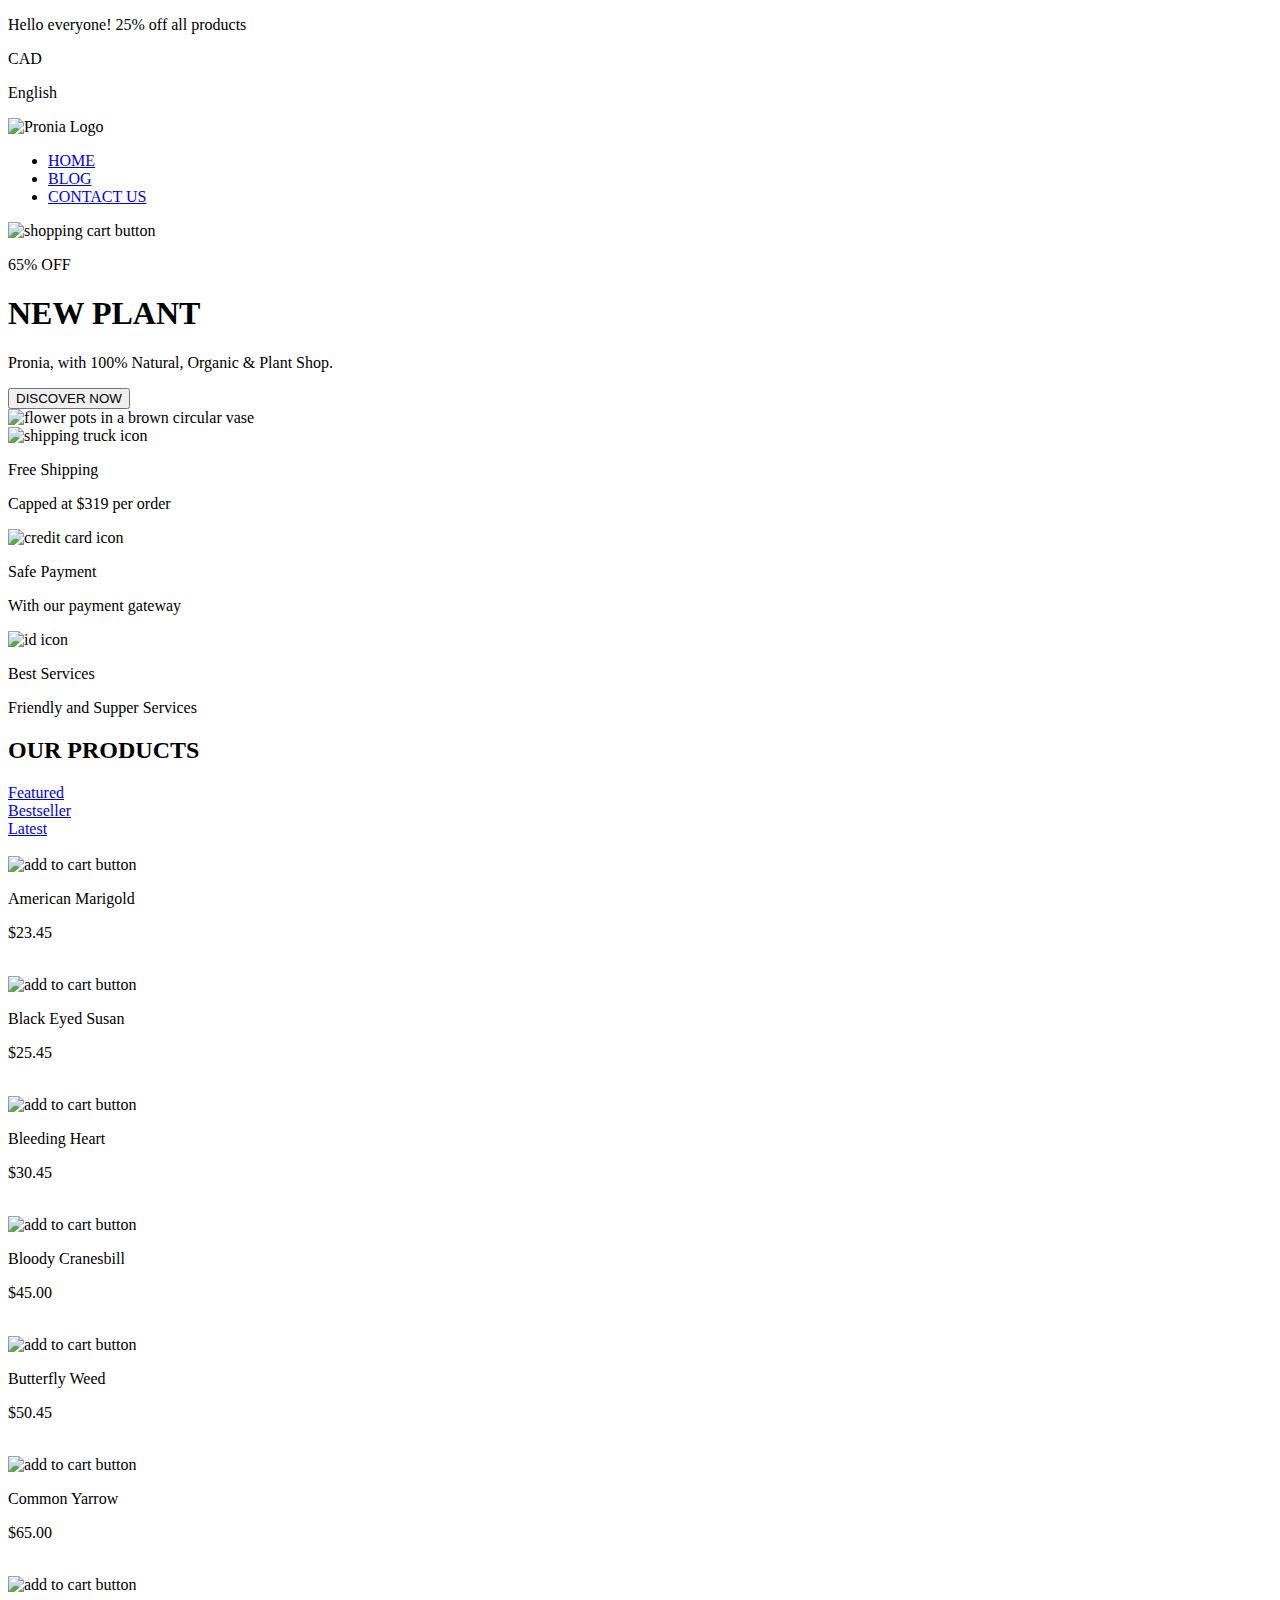
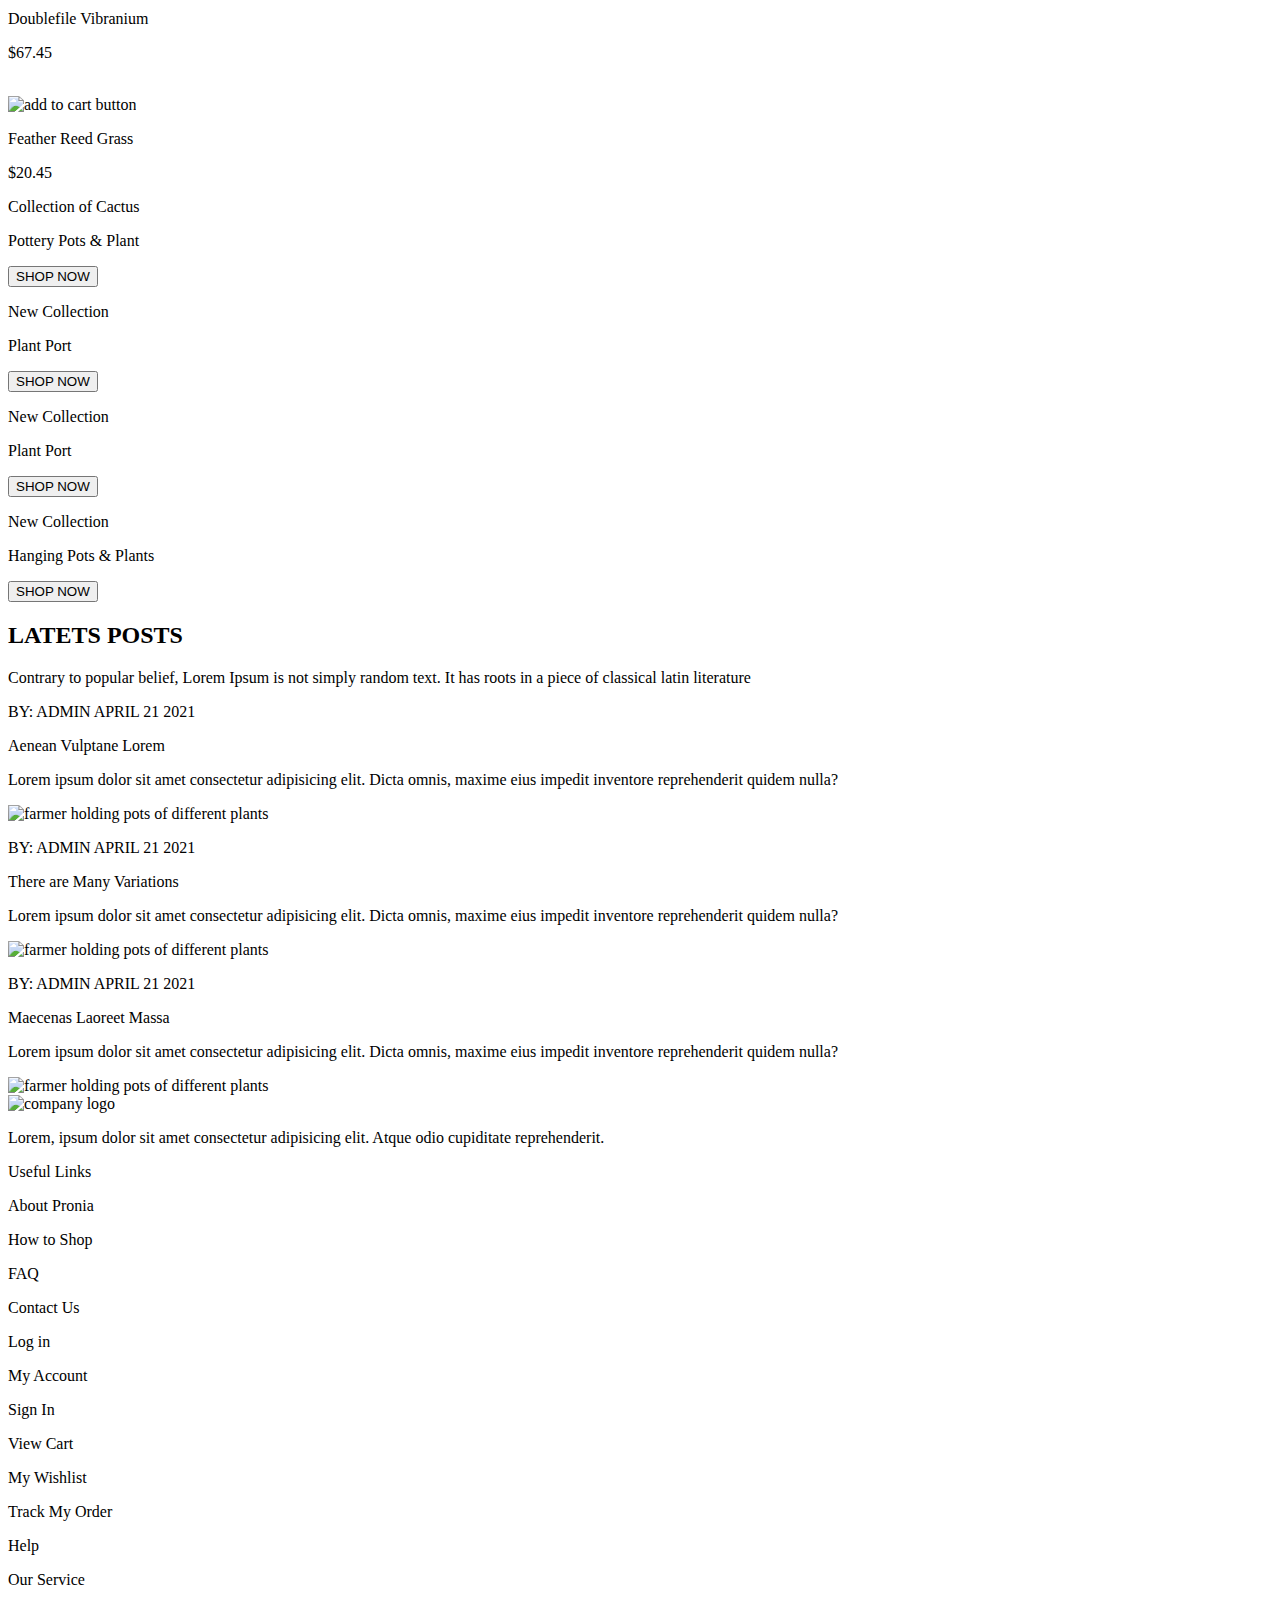
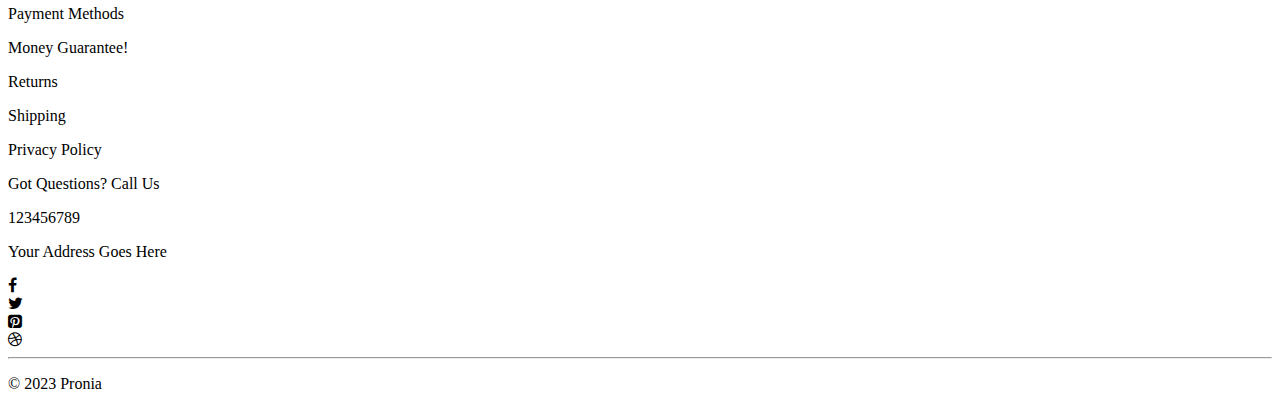
==== index.html @ f8863a9d "first MVP adding inventory to database complete" ====
<!DOCTYPE html>
<html lang="en">
  <head>
    <meta charset="UTF-8" />
    <meta http-equiv="X-UA-Compatible" content="IE=edge" />
    <meta name="viewport" content="width=device-width, initial-scale=1.0" />
    <title>Pronia HomePage</title>
    <link rel="stylesheet" href="styles/style.css" />
    <link rel="preconnect" href="https://fonts.googleapis.com" />
    <link rel="preconnect" href="https://fonts.gstatic.com" crossorigin />
    <link
      href="https://fonts.googleapis.com/css2?family=Rubik:wght@300;400&display=swap"
      rel="stylesheet"
    />
    <link
      rel="stylesheet"
      href="https://cdnjs.cloudflare.com/ajax/libs/font-awesome/4.7.0/css/font-awesome.min.css"
    />
    <link
      rel="stylesheet"
      href="path/to/font-awesome/css/font-awesome.min.css"
    />
  </head>
  <body>
    <header>
      <div class="top-bar">
        <div class="wrapper">
          <p>Hello everyone! 25% off all products</p>
          <div>
            <p>CAD</p>
            <p>English</p>
          </div>
        </div>
      </div>
      <div class="navigation">
        <div class="wrapper">
          <div class="navigation-bar">
            <img
              class="pronia-logo"
              src="./pronia-project/assets/logo.png"
              alt="Pronia Logo"
            />
            <nav>
              <ul>
                <li><a href="./index.html">HOME</a></li>
                <li><a href="#">BLOG</a></li>
                <li><a href="./contact.html">CONTACT US</a></li>
              </ul>
            </nav>
            <img
              class="cart-icon"
              src="pronia-project/assets/icons/shopping-bag.svg"
              alt="shopping cart button"
            />
          </div>
        </div>
      </div>
      <div class="banner">
        <div class="wrapper">
          <div class="text-container">
            <p class="subheading-banner">65% OFF</p>
            <h1>NEW PLANT</h1>
            <p>Pronia, with 100% Natural, Organic & Plant Shop.</p>
            <button>DISCOVER NOW</button>
          </div>
          <div class="image-container">
            <img
              class="flower-pot"
              src="./pronia-project/assets/header.png"
              alt="flower pots in a brown circular vase"
            />
          </div>
        </div>
      </div>
    </header>
    <main>
      <div class="benefits">
        <div class="wrapper">
          <div class="benefit-container1">
            <div class="benefit-icon1">
              <img
                src="./pronia-project/assets/icons/car.png"
                alt="shipping truck icon"
              />
            </div>
            <div class="benefit-text1">
              <p class="text-heading">Free Shipping</p>
              <p>Capped at $319 per order</p>
            </div>
          </div>
          <div class="benefit-container2">
            <div class="benefit-icon2">
              <img
                src="./pronia-project/assets/icons/card.png"
                alt="credit card icon"
              />
            </div>
            <div class="benefit-text2">
              <p class="text-heading">Safe Payment</p>
              <p>With our payment gateway</p>
            </div>
          </div>
          <div class="benefit-container3">
            <div class="benefit-icon3">
              <img src="./pronia-project/assets/id.jpeg" alt="id icon" />
            </div>
            <div class="benefit-text3">
              <p class="text-heading">Best Services</p>
              <p>Friendly and Supper Services</p>
            </div>
          </div>
        </div>
      </div>
      <div class="Products">
        <div class="wrapper">
          <h2 class="lines">OUR PRODUCTS</h2>
          <div class="product-categories">
            <div class="featured"><a href="#">Featured</a></div>
            <div class="bestseller"><a href="#">Bestseller</a></div>
            <div class="latest"><a href="#">Latest</a></div>
          </div>
          <div class="product-items">
            <div class="card item1">
              <img src="pronia-project/assets/p2.jpeg" alt="" />
              <div class="add-to-cart-">
                <img
                  src="pronia-project/assets/icons8-shopping-cart-64.png"
                  alt="add to cart button"
                />
              </div>
              <p>American Marigold</p>
              <p class="container-text">$23.45</p>
            </div>
            <div class="card item2">
              <img src="pronia-project/assets/p1.jpeg" alt="" />
              <div class="add-to-cart-">
                <img
                  src="pronia-project/assets/icons8-shopping-cart-64.png"
                  alt="add to cart button"
                />
              </div>
              <p>Black Eyed Susan</p>
              <p class="container-text">$25.45</p>
            </div>
            <div class="card item3">
              <img src="pronia-project/assets/p3.jpeg" alt="" />
              <div class="add-to-cart-">
                <img
                  src="pronia-project/assets/icons8-shopping-cart-64.png"
                  alt="add to cart button"
                />
              </div>
              <p>Bleeding Heart</p>
              <p class="container-text">$30.45</p>
            </div>
            <div class="card item4">
              <img src="pronia-project/assets/p4.jpeg" alt="" />
              <div class="add-to-cart-">
                <img
                  src="pronia-project/assets/icons8-shopping-cart-64.png"
                  alt="add to cart button"
                />
              </div>
              <p>Bloody Cranesbill</p>
              <p class="container-text">$45.00</p>
            </div>
            <div class="card item5">
              <img src="pronia-project/assets/p5.jpeg" alt="" />
              <div class="add-to-cart-">
                <img
                  src="pronia-project/assets/icons8-shopping-cart-64.png"
                  alt="add to cart button"
                />
              </div>
              <p>Butterfly Weed</p>
              <p class="container-text">$50.45</p>
            </div>
            <div class="card item6">
              <img src="pronia-project/assets/p6.jpeg" alt="" />
              <div class="add-to-cart-">
                <img
                  src="pronia-project/assets/icons8-shopping-cart-64.png"
                  alt="add to cart button"
                />
              </div>
              <p>Common Yarrow</p>
              <p class="container-text">$65.00</p>
            </div>
            <div class="card item7">
              <img src="pronia-project/assets/p7.jpeg" alt="" />
              <div class="add-to-cart-">
                <img
                  src="pronia-project/assets/icons8-shopping-cart-64.png"
                  alt="add to cart button"
                />
              </div>
              <p>Doublefile Vibranium</p>
              <p class="container-text">$67.45</p>
            </div>
            <div class="card item8">
              <img src="pronia-project/assets/p8.jpeg" alt="" />
              <div class="add-to-cart-">
                <img
                  src="pronia-project/assets/icons8-shopping-cart-64.png"
                  alt="add to cart button"
                />
              </div>
              <p>Feather Reed Grass</p>
              <p class="container-text">$20.45</p>
            </div>
          </div>
        </div>
      </div>
      <div class="Collections">
        <div class="wrapper">
          <div class="pot-collections">
            <div class="pot-collection-1">
              <p class="subheading">Collection of Cactus</p>
              <p class="title">Pottery Pots & Plant</p>
              <button class="collection-buttons">SHOP NOW</button>
            </div>
            <div class="pot-collection-2">
              <p class="subheading">New Collection</p>
              <p class="title">Plant Port</p>
              <button class="collection-buttons">SHOP NOW</button>
            </div>
            <div class="pot-collection-3">
              <p class="subheading">New Collection</p>
              <p class="title">Plant Port</p>
              <button class="collection-buttons">SHOP NOW</button>
            </div>
            <div class="pot-collection-4">
              <p class="subheading">New Collection</p>
              <p class="title">Hanging Pots & Plants</p>
              <button class="collection-buttons">SHOP NOW</button>
            </div>
          </div>
        </div>
      </div>
      <div class="blog">
        <div class="wrapper">
          <h2 class="lines">LATETS POSTS</h2>
          <p>
            Contrary to popular belief, Lorem Ipsum is not simply random text.
            It has roots in a piece of classical latin literature
          </p>
          <div class="blog-container">
            <div class="blog-post-1">
              <p class="blog-title">BY: ADMIN APRIL 21 2021</p>
              <p class="blog-heading">Aenean Vulptane Lorem</p>
              <p>
                Lorem ipsum dolor sit amet consectetur adipisicing elit. Dicta
                omnis, maxime eius impedit inventore reprehenderit quidem nulla?
              </p>
              <img
                src="pronia-project/assets/blog3.jpeg"
                alt="farmer holding pots of different plants"
              />
            </div>
            <div class="blog-post-2">
              <p class="blog-title">BY: ADMIN APRIL 21 2021</p>
              <p class="blog-heading">There are Many Variations</p>
              <p>
                Lorem ipsum dolor sit amet consectetur adipisicing elit. Dicta
                omnis, maxime eius impedit inventore reprehenderit quidem nulla?
              </p>
              <img
                src="pronia-project/assets/blog1.jpeg"
                alt="farmer holding pots of different plants"
              />
            </div>
            <div class="blog-post-3">
              <p class="blog-title">BY: ADMIN APRIL 21 2021</p>
              <p class="blog-heading">Maecenas Laoreet Massa</p>
              <p>
                Lorem ipsum dolor sit amet consectetur adipisicing elit. Dicta
                omnis, maxime eius impedit inventore reprehenderit quidem nulla?
              </p>
              <img
                src="pronia-project/assets/blog2.jpeg"
                alt="farmer holding pots of different plants"
              />
            </div>
          </div>
        </div>
      </div>
      <footer>
        <div class="wrapper">
          <div class="footer-container">
            <div class="section-1">
              <img src="pronia-project/assets/logo.png" alt="company logo" />
              <p>
                Lorem, ipsum dolor sit amet consectetur adipisicing elit. Atque
                odio cupiditate reprehenderit.
              </p>
            </div>
            <div class="section-2">
              <p class="title">Useful Links</p>
              <p>About Pronia</p>
              <p>How to Shop</p>
              <p>FAQ</p>
              <p>Contact Us</p>
              <p>Log in</p>
            </div>
            <div class="section-3">
              <p class="title">My Account</p>
              <p>Sign In</p>
              <p>View Cart</p>
              <p>My Wishlist</p>
              <p>Track My Order</p>
              <p>Help</p>
            </div>
            <div class="section-4">
              <p class="title">Our Service</p>
              <p>Payment Methods</p>
              <p>Money Guarantee!</p>
              <p>Returns</p>
              <p>Shipping</p>
              <p>Privacy Policy</p>
            </div>
            <div class="section-5">
              <p class="title">Got Questions? Call Us</p>
              <p class="number">123456789</p>
              <p>Your Address Goes Here</p>
            </div>
          </div>
          <div class="social-media-container">
            <div class="facebook">
              <i class="fa fa-facebook-f"></i>
            </div>
            <div class="twitter">
              <i class="fa fa-twitter" aria-hidden="true"></i>
            </div>
            <div class="pintrest">
              <i class="fa fa-pinterest-square" aria-hidden="true"></i>
            </div>
            <div class="dribble">
              <i class="fa fa-dribbble" aria-hidden="true"></i>
            </div>
          </div>
        </div>
        <hr />
        <div class="copy-right">
          <p>© 2023 Pronia</p>
        </div>
      </footer>
    </main>
    <script type="module" src="script.js"></script>
  </body>
</html>
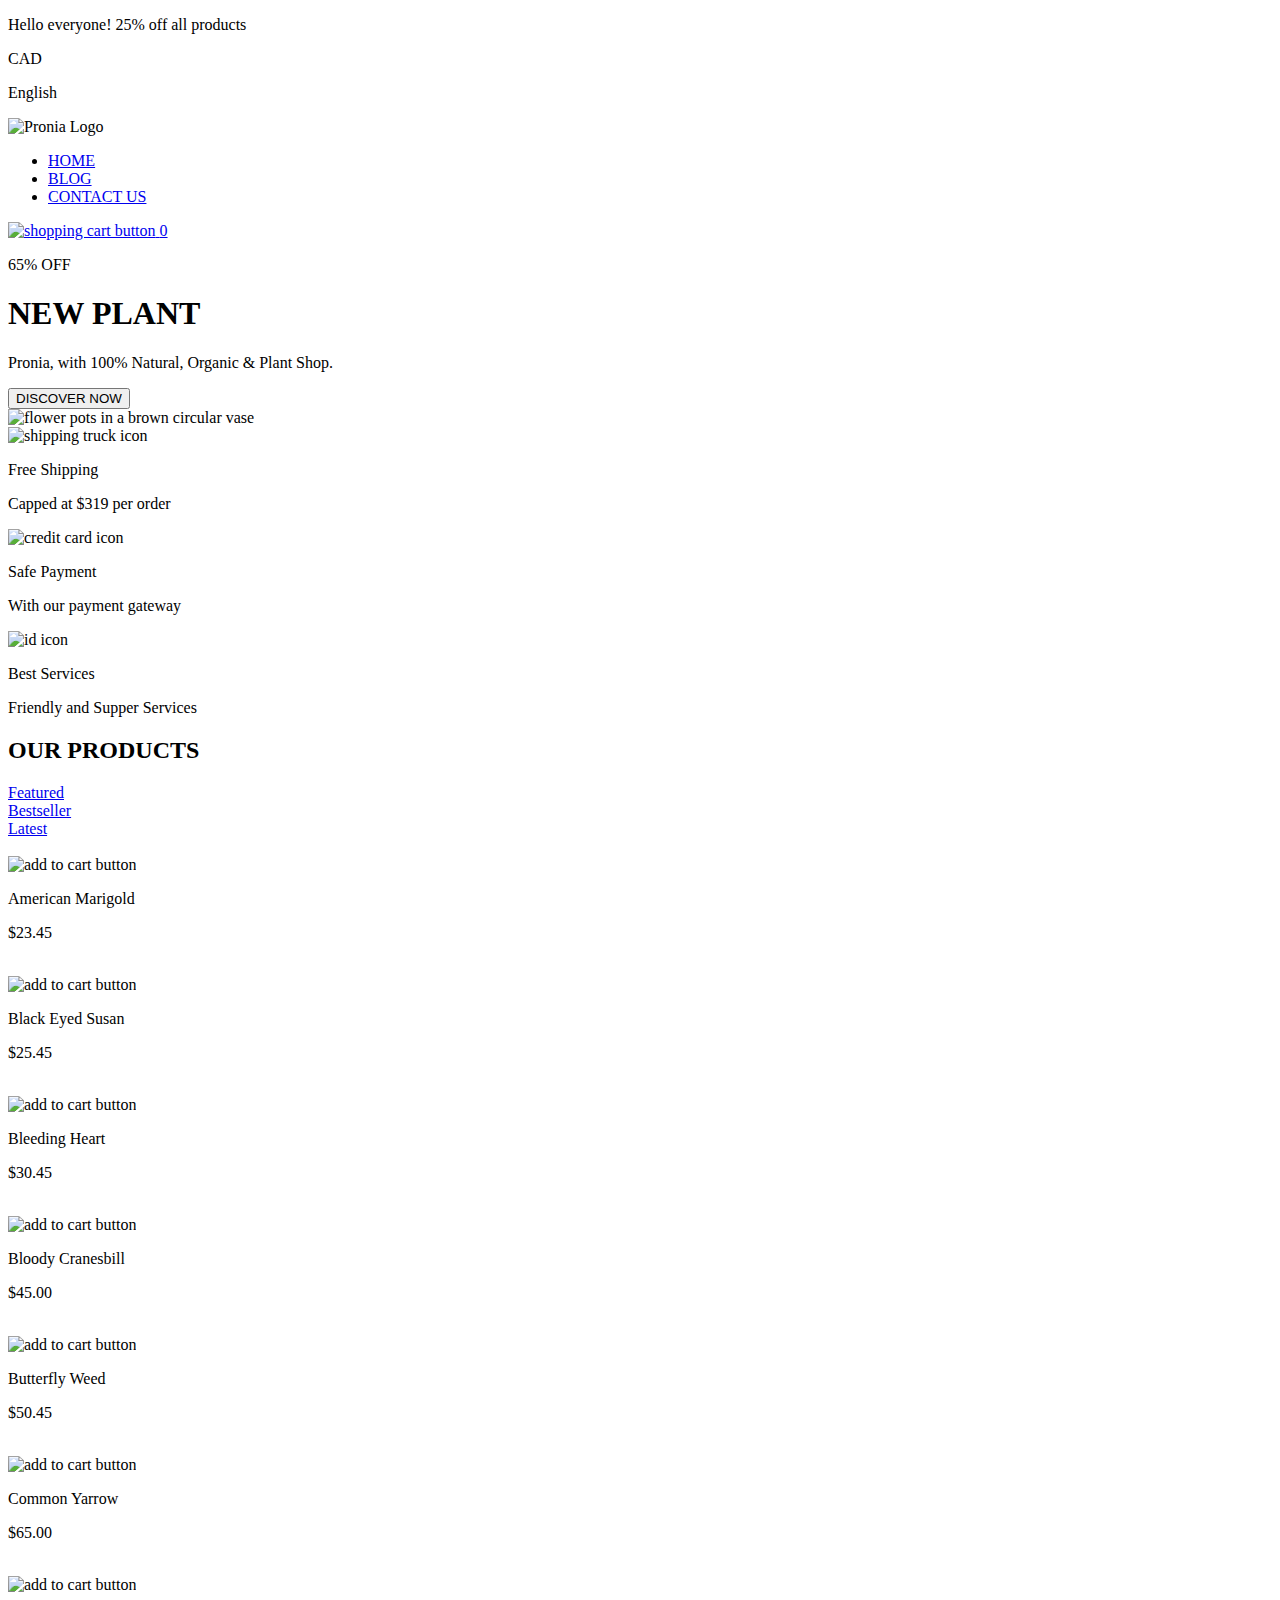
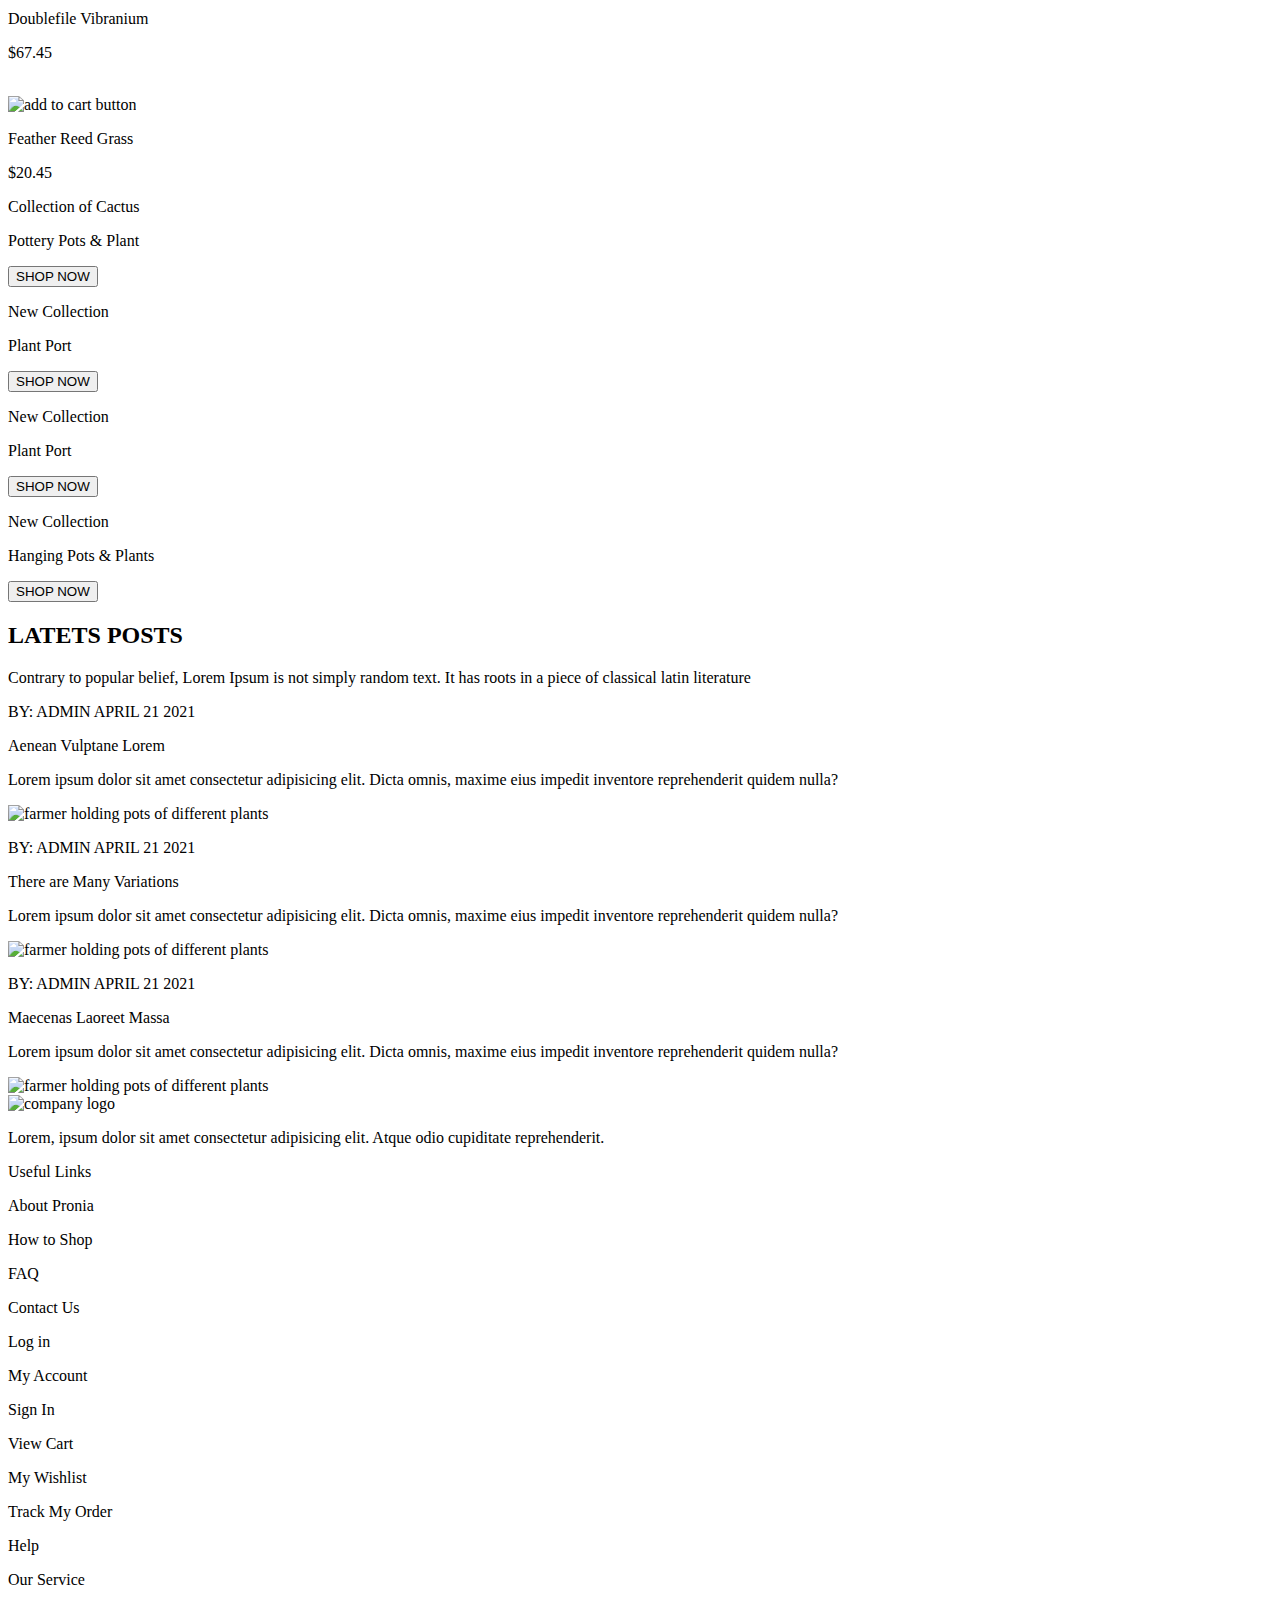
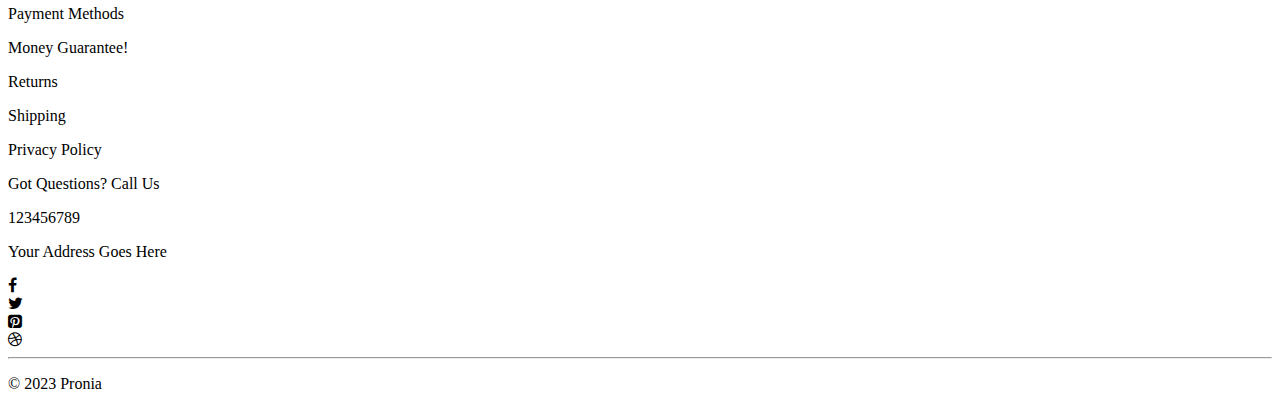
==== commit 2ea7a14a: "error here" ====
--- a/index.html
+++ b/index.html
@@ -47,11 +47,15 @@
                 <li><a href="./contact.html">CONTACT US</a></li>
               </ul>
             </nav>
-            <img
-              class="cart-icon"
-              src="pronia-project/assets/icons/shopping-bag.svg"
-              alt="shopping cart button"
-            />
+
+            <a href="#"
+              ><img
+                class="cart-icon"
+                src="pronia-project/assets/icons/shopping-bag.svg"
+                alt="shopping cart button"
+              />
+              <span class="cart-counter">0</span>
+            </a>
           </div>
         </div>
       </div>
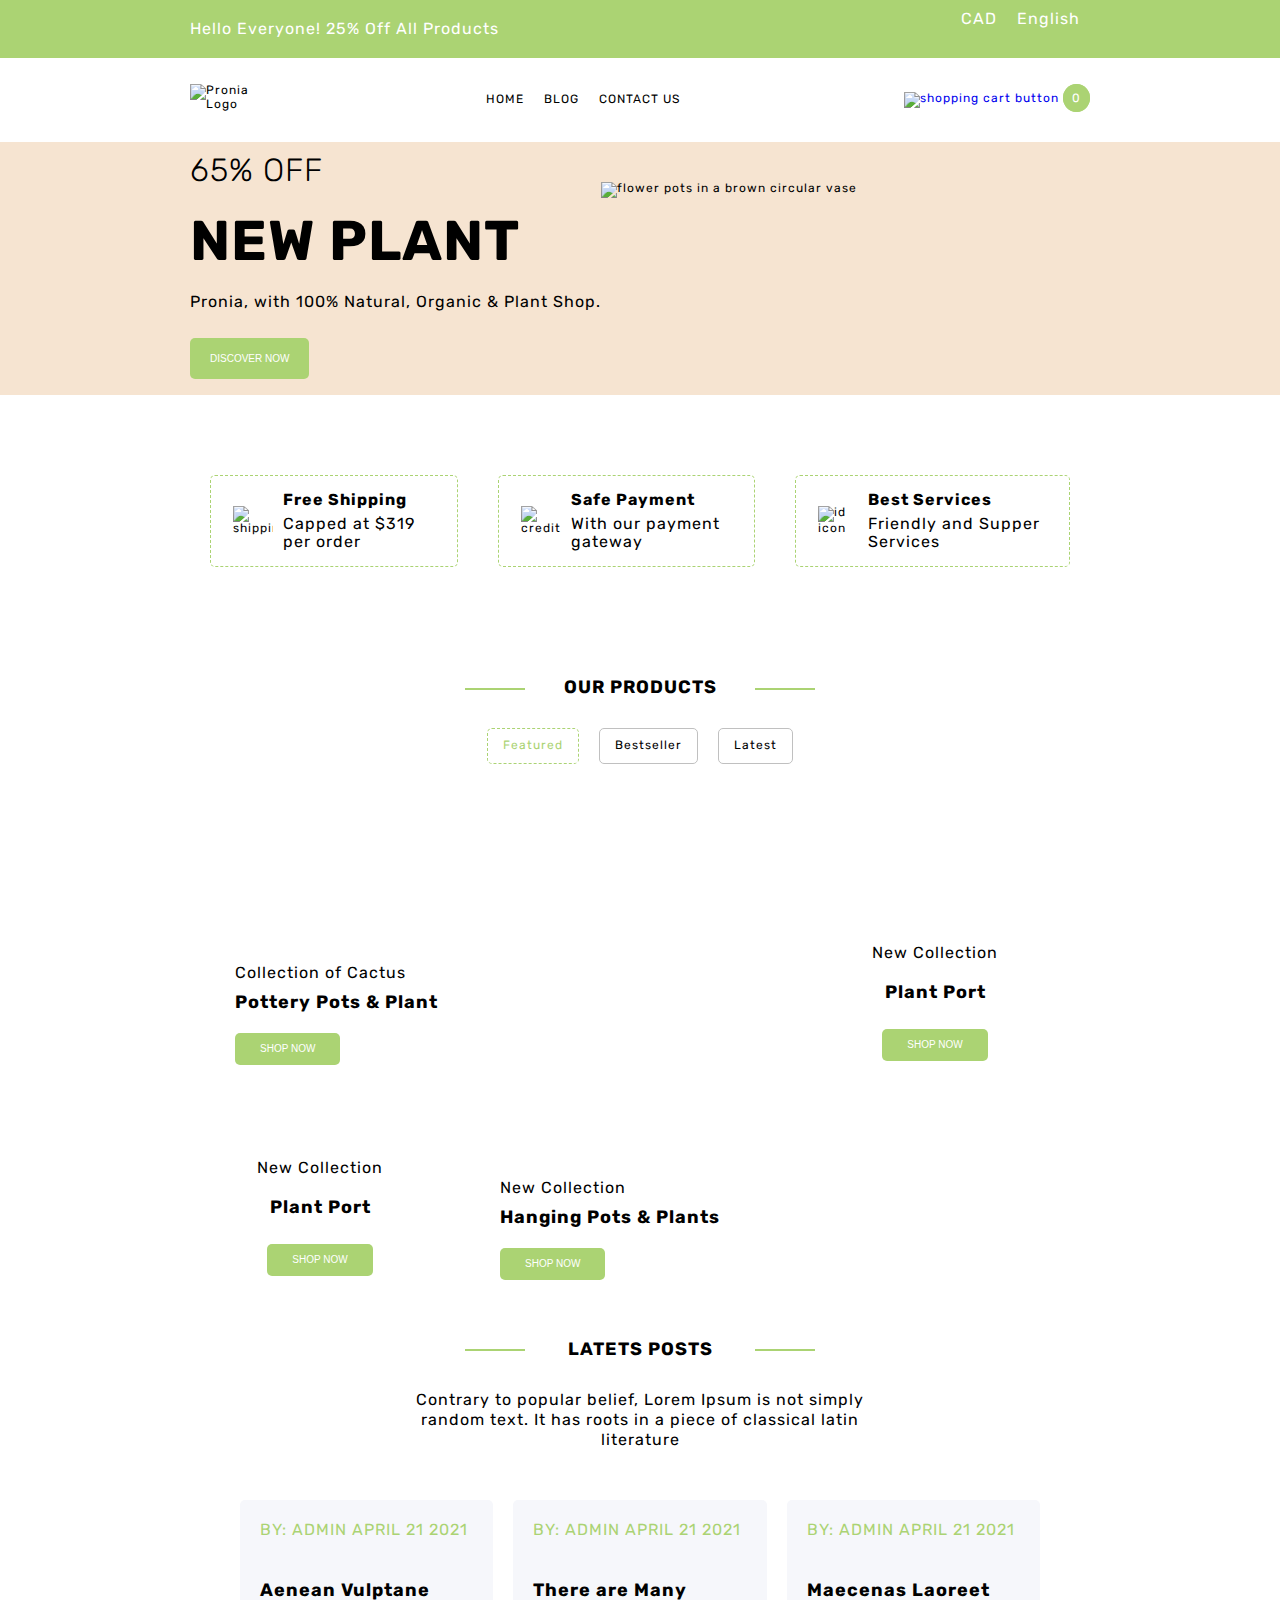
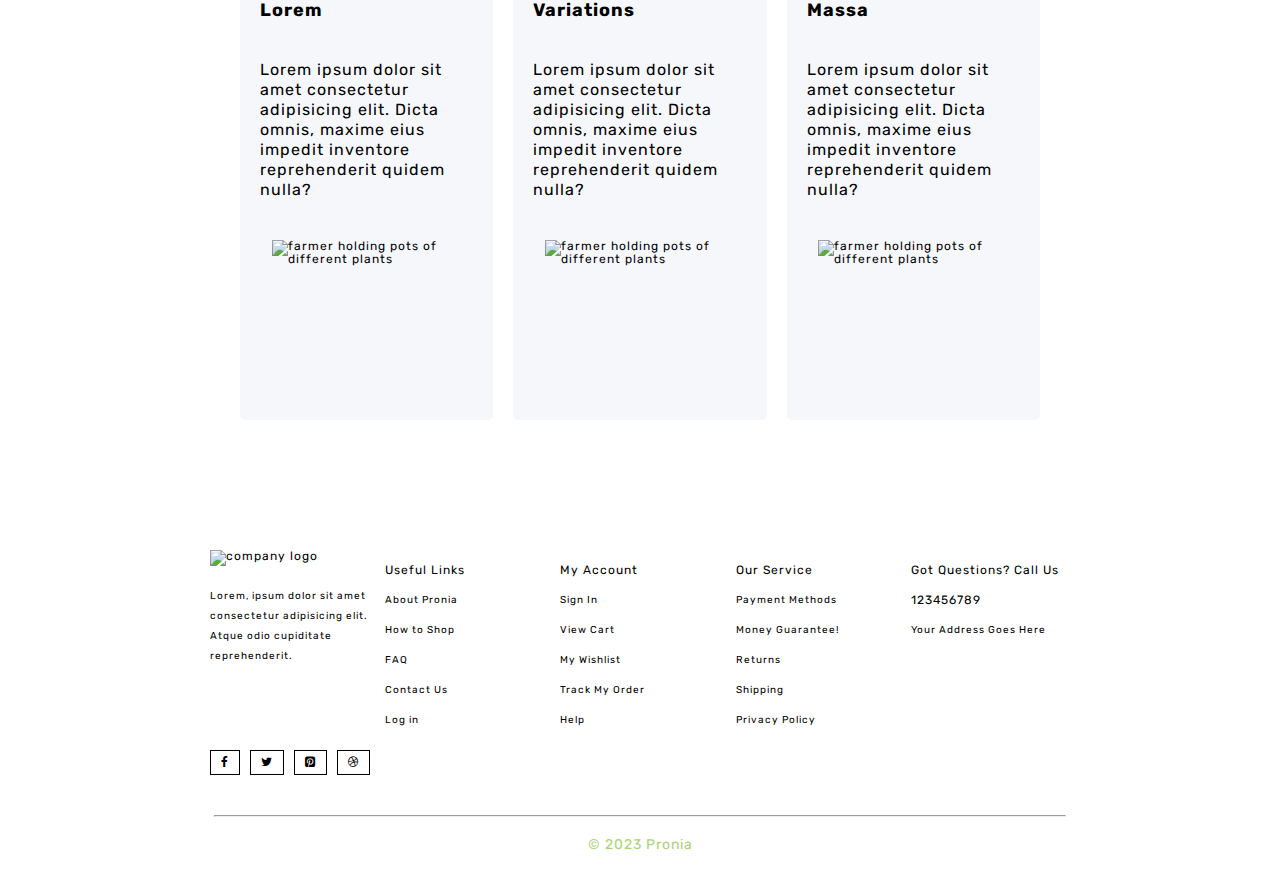
==== commit 51dd45c2: "Merge pull request #1 from Project-2-Group-Work/cartItems" ====
--- a/index.html
+++ b/index.html
@@ -123,95 +123,8 @@
             <div class="bestseller"><a href="#">Bestseller</a></div>
             <div class="latest"><a href="#">Latest</a></div>
           </div>
-          <div class="product-items">
-            <div class="card item1">
-              <img src="pronia-project/assets/p2.jpeg" alt="" />
-              <div class="add-to-cart-">
-                <img
-                  src="pronia-project/assets/icons8-shopping-cart-64.png"
-                  alt="add to cart button"
-                />
-              </div>
-              <p>American Marigold</p>
-              <p class="container-text">$23.45</p>
-            </div>
-            <div class="card item2">
-              <img src="pronia-project/assets/p1.jpeg" alt="" />
-              <div class="add-to-cart-">
-                <img
-                  src="pronia-project/assets/icons8-shopping-cart-64.png"
-                  alt="add to cart button"
-                />
-              </div>
-              <p>Black Eyed Susan</p>
-              <p class="container-text">$25.45</p>
-            </div>
-            <div class="card item3">
-              <img src="pronia-project/assets/p3.jpeg" alt="" />
-              <div class="add-to-cart-">
-                <img
-                  src="pronia-project/assets/icons8-shopping-cart-64.png"
-                  alt="add to cart button"
-                />
-              </div>
-              <p>Bleeding Heart</p>
-              <p class="container-text">$30.45</p>
-            </div>
-            <div class="card item4">
-              <img src="pronia-project/assets/p4.jpeg" alt="" />
-              <div class="add-to-cart-">
-                <img
-                  src="pronia-project/assets/icons8-shopping-cart-64.png"
-                  alt="add to cart button"
-                />
-              </div>
-              <p>Bloody Cranesbill</p>
-              <p class="container-text">$45.00</p>
-            </div>
-            <div class="card item5">
-              <img src="pronia-project/assets/p5.jpeg" alt="" />
-              <div class="add-to-cart-">
-                <img
-                  src="pronia-project/assets/icons8-shopping-cart-64.png"
-                  alt="add to cart button"
-                />
-              </div>
-              <p>Butterfly Weed</p>
-              <p class="container-text">$50.45</p>
-            </div>
-            <div class="card item6">
-              <img src="pronia-project/assets/p6.jpeg" alt="" />
-              <div class="add-to-cart-">
-                <img
-                  src="pronia-project/assets/icons8-shopping-cart-64.png"
-                  alt="add to cart button"
-                />
-              </div>
-              <p>Common Yarrow</p>
-              <p class="container-text">$65.00</p>
-            </div>
-            <div class="card item7">
-              <img src="pronia-project/assets/p7.jpeg" alt="" />
-              <div class="add-to-cart-">
-                <img
-                  src="pronia-project/assets/icons8-shopping-cart-64.png"
-                  alt="add to cart button"
-                />
-              </div>
-              <p>Doublefile Vibranium</p>
-              <p class="container-text">$67.45</p>
-            </div>
-            <div class="card item8">
-              <img src="pronia-project/assets/p8.jpeg" alt="" />
-              <div class="add-to-cart-">
-                <img
-                  src="pronia-project/assets/icons8-shopping-cart-64.png"
-                  alt="add to cart button"
-                />
-              </div>
-              <p>Feather Reed Grass</p>
-              <p class="container-text">$20.45</p>
-            </div>
+          <div id="product-items-container">
+            <!-- this element will feature a list of animals being served to us from our Firebase db-->
           </div>
         </div>
       </div>
--- a/styles/style.css
+++ b/styles/style.css
@@ -0,0 +1,1251 @@
+html {
+  line-height: 1.15;
+  -ms-text-size-adjust: 100%;
+  -webkit-text-size-adjust: 100%;
+}
+
+body {
+  margin: 0;
+}
+
+article,
+aside,
+footer,
+header,
+nav,
+section {
+  display: block;
+}
+
+h1 {
+  font-size: 2em;
+  margin: 0.67em 0;
+}
+
+figcaption,
+figure,
+main {
+  display: block;
+}
+
+figure {
+  margin: 1em 40px;
+}
+
+hr {
+  -webkit-box-sizing: content-box;
+          box-sizing: content-box;
+  height: 0;
+  overflow: visible;
+}
+
+pre {
+  font-family: monospace, monospace;
+  font-size: 1em;
+}
+
+a {
+  background-color: transparent;
+  -webkit-text-decoration-skip: objects;
+}
+
+abbr[title] {
+  border-bottom: none;
+  text-decoration: underline;
+  -webkit-text-decoration: underline dotted;
+          text-decoration: underline dotted;
+}
+
+b,
+strong {
+  font-weight: inherit;
+}
+
+b,
+strong {
+  font-weight: bolder;
+}
+
+code,
+kbd,
+samp {
+  font-family: monospace, monospace;
+  font-size: 1em;
+}
+
+dfn {
+  font-style: italic;
+}
+
+mark {
+  background-color: #ff0;
+  color: #000;
+}
+
+small {
+  font-size: 80%;
+}
+
+sub,
+sup {
+  font-size: 75%;
+  line-height: 0;
+  position: relative;
+  vertical-align: baseline;
+}
+
+sub {
+  bottom: -0.25em;
+}
+
+sup {
+  top: -0.5em;
+}
+
+audio,
+video {
+  display: inline-block;
+}
+
+audio:not([controls]) {
+  display: none;
+  height: 0;
+}
+
+img {
+  border-style: none;
+}
+
+svg:not(:root) {
+  overflow: hidden;
+}
+
+button,
+input,
+optgroup,
+select,
+textarea {
+  font-family: sans-serif;
+  font-size: 100%;
+  line-height: 1.15;
+  margin: 0;
+}
+
+button,
+input {
+  overflow: visible;
+}
+
+button,
+select {
+  text-transform: none;
+}
+
+button,
+html [type=button],
+[type=reset],
+[type=submit] {
+  -webkit-appearance: button;
+}
+
+button::-moz-focus-inner,
+[type=button]::-moz-focus-inner,
+[type=reset]::-moz-focus-inner,
+[type=submit]::-moz-focus-inner {
+  border-style: none;
+  padding: 0;
+}
+
+button:-moz-focusring,
+[type=button]:-moz-focusring,
+[type=reset]:-moz-focusring,
+[type=submit]:-moz-focusring {
+  outline: 1px dotted ButtonText;
+}
+
+fieldset {
+  padding: 0.35em 0.75em 0.625em;
+}
+
+legend {
+  -webkit-box-sizing: border-box;
+          box-sizing: border-box;
+  color: inherit;
+  display: table;
+  max-width: 100%;
+  padding: 0;
+  white-space: normal;
+}
+
+progress {
+  display: inline-block;
+  vertical-align: baseline;
+}
+
+textarea {
+  overflow: auto;
+}
+
+[type=checkbox],
+[type=radio] {
+  -webkit-box-sizing: border-box;
+          box-sizing: border-box;
+  padding: 0;
+}
+
+[type=number]::-webkit-inner-spin-button,
+[type=number]::-webkit-outer-spin-button {
+  height: auto;
+}
+
+[type=search] {
+  -webkit-appearance: textfield;
+  outline-offset: -2px;
+}
+
+[type=search]::-webkit-search-cancel-button,
+[type=search]::-webkit-search-decoration {
+  -webkit-appearance: none;
+}
+
+::-webkit-file-upload-button {
+  -webkit-appearance: button;
+  font: inherit;
+}
+
+details,
+menu {
+  display: block;
+}
+
+summary {
+  display: list-item;
+}
+
+canvas {
+  display: inline-block;
+}
+
+template {
+  display: none;
+}
+
+[hidden] {
+  display: none;
+}
+
+html {
+  -webkit-box-sizing: border-box;
+          box-sizing: border-box;
+}
+
+*,
+*:before,
+*:after {
+  -webkit-box-sizing: inherit;
+          box-sizing: inherit;
+}
+
+.sr-only {
+  position: absolute;
+  width: 1px;
+  height: 1px;
+  margin: -1px;
+  border: 0;
+  padding: 0;
+  white-space: nowrap;
+  -webkit-clip-path: inset(100%);
+          clip-path: inset(100%);
+  clip: rect(0 0 0 0);
+  overflow: hidden;
+}
+
+* {
+  margin: 0;
+  padding: 0;
+}
+
+body {
+  font-family: "Rubik", sans-serif;
+  font-size: 12px;
+  letter-spacing: 1px;
+}
+
+h1 {
+  font-size: 3.5rem;
+  margin: 10px 0px;
+}
+
+button {
+  color: #fff;
+  padding: 15px 20px;
+  background-color: #abd373;
+  margin-top: 30px;
+  border: none;
+  border-radius: 25px;
+  font-size: smaller;
+}
+
+button:hover {
+  background-color: #8db653;
+  color: #ffffff;
+  -webkit-transition: 0.5s;
+  transition: 0.5s;
+}
+
+.wrapper {
+  max-width: 900px;
+  width: 90%;
+  margin: 0 auto;
+}
+
+img {
+  max-width: 100%;
+  height: auto;
+}
+
+.top-bar {
+  background-color: #abd373;
+  font-family: "Rubik", sans-serif;
+  font-weight: normal;
+  color: #fff;
+  text-transform: capitalize;
+  padding: 10px;
+}
+.top-bar .wrapper {
+  display: -webkit-box;
+  display: -ms-flexbox;
+  display: flex;
+  -webkit-box-pack: justify;
+      -ms-flex-pack: justify;
+          justify-content: space-between;
+}
+.top-bar .wrapper div {
+  display: -webkit-box;
+  display: -ms-flexbox;
+  display: flex;
+}
+.top-bar .wrapper div p {
+  margin: 0px 10px;
+}
+
+.navigation {
+  padding: 25px 0px;
+}
+.navigation .wrapper .navigation-bar {
+  display: -webkit-box;
+  display: -ms-flexbox;
+  display: flex;
+  -webkit-box-pack: justify;
+      -ms-flex-pack: justify;
+          justify-content: space-between;
+  -webkit-box-align: center;
+      -ms-flex-align: center;
+          align-items: center;
+}
+.navigation .wrapper .navigation-bar nav {
+  padding: 10px 0px;
+}
+.navigation .wrapper .navigation-bar nav ul {
+  list-style: none;
+  display: -webkit-box;
+  display: -ms-flexbox;
+  display: flex;
+}
+.navigation .wrapper .navigation-bar nav a {
+  text-decoration: none;
+  color: rgb(0, 0, 0);
+  margin: 0px 10px;
+}
+.navigation .wrapper .navigation-bar .pronia-logo {
+  width: 71px;
+  height: 33px;
+}
+.navigation .wrapper .navigation-bar .pronia-logo .cart-icon {
+  height: 40px;
+  width: 40px;
+}
+
+.navigation .wrapper .navigation-bar .cart-icon {
+  height: 20px;
+  width: 20px;
+}
+
+.navigation a {
+  text-decoration: none;
+}
+.navigation .cart-counter {
+  border: solid 2px #abd373;
+  background-color: #abd373;
+  top: 50px;
+  right: 110px;
+  padding: 5px 7px;
+  border-radius: 50%;
+  color: white;
+}
+
+.banner {
+  background-color: #f6e4d1;
+}
+.banner .wrapper {
+  display: -webkit-box;
+  display: -ms-flexbox;
+  display: flex;
+}
+.banner .wrapper .text-container .image-container {
+  width: 50%;
+}
+
+.banner .wrapper .text-container {
+  display: -webkit-box;
+  display: -ms-flexbox;
+  display: flex;
+  -webkit-box-orient: vertical;
+  -webkit-box-direction: normal;
+      -ms-flex-direction: column;
+          flex-direction: column;
+  -webkit-box-pack: center;
+      -ms-flex-pack: center;
+          justify-content: center;
+}
+.banner .wrapper .text-container p {
+  margin-bottom: 10px 0px;
+}
+.banner .wrapper .text-container .subheading-banner {
+  font-size: 2rem;
+  font-weight: 300;
+  text-align: left;
+  margin: 10px 0px;
+}
+
+.banner .wrapper .flower-pot {
+  height: 400px;
+  width: 400px;
+  padding: 40px 0px;
+}
+.banner .wrapper button {
+  max-width: -webkit-fit-content;
+  max-width: -moz-fit-content;
+  max-width: fit-content;
+}
+
+.contact-banner {
+  background-image: url(../pronia-project/assets/contact-header.jpg);
+  background-size: cover;
+  background-repeat: no-repeat;
+  width: auto;
+  height: 200px;
+}
+
+.contact-container {
+  height: 200px;
+  display: -webkit-box;
+  display: -ms-flexbox;
+  display: flex;
+  -webkit-box-pack: center;
+      -ms-flex-pack: center;
+          justify-content: center;
+  -webkit-box-align: center;
+      -ms-flex-align: center;
+          align-items: center;
+}
+
+@media (max-width: 375px) {
+  .top-bar .wrapper div {
+    display: inline;
+  }
+  .navigation .wrapper .navigation-bar .pronia-logo {
+    width: auto;
+    height: 24px;
+    margin-bottom: 11px;
+  }
+  .banner .wrapper {
+    display: -webkit-box;
+    display: -ms-flexbox;
+    display: flex;
+    -webkit-box-orient: vertical;
+    -webkit-box-direction: normal;
+        -ms-flex-direction: column;
+            flex-direction: column;
+    -webkit-box-pack: center;
+        -ms-flex-pack: center;
+            justify-content: center;
+    -webkit-box-align: center;
+        -ms-flex-align: center;
+            align-items: center;
+  }
+  .text-container {
+    display: -webkit-box;
+    display: -ms-flexbox;
+    display: flex;
+    -webkit-box-pack: center;
+        -ms-flex-pack: center;
+            justify-content: center;
+    -webkit-box-align: center;
+        -ms-flex-align: center;
+            align-items: center;
+  }
+  .banner .text-container {
+    margin: 10px 0px;
+  }
+  .banner .wrapper .text-container .subheading-banner {
+    text-align: center;
+  }
+}
+.benefits {
+  padding: 60px 0px;
+}
+.benefits .wrapper {
+  display: -webkit-box;
+  display: -ms-flexbox;
+  display: flex;
+}
+.benefits .benefit-container1,
+.benefits .benefit-container2,
+.benefits .benefit-container3 {
+  display: -webkit-box;
+  display: -ms-flexbox;
+  display: flex;
+  -webkit-box-flex: 1;
+      -ms-flex-positive: 1;
+          flex-grow: 1;
+  margin: 20px;
+  border: 1px #abd373 dashed;
+  padding: 10px 12px;
+  border-radius: 5px;
+}
+
+.benefits img {
+  height: 30px;
+  width: 40px;
+}
+
+.benefit-icon1,
+.benefit-icon2,
+.benefit-icon3 {
+  display: -webkit-box;
+  display: -ms-flexbox;
+  display: flex;
+  margin: 0px 10px;
+  -webkit-box-pack: center;
+      -ms-flex-pack: center;
+          justify-content: center;
+  -webkit-box-align: center;
+      -ms-flex-align: center;
+          align-items: center;
+}
+
+.benefit-text1 p,
+.benefit-text2 p,
+.benefit-text3 p {
+  margin: 5px 0px;
+}
+
+.text-heading {
+  font-weight: bold;
+}
+
+.lines {
+  text-align: center;
+  position: relative;
+  font-weight: bolder;
+  max-width: 350px;
+  margin: 30px auto;
+  text-align: center;
+}
+
+.lines:before {
+  content: " ";
+  display: block;
+  height: 2px;
+  width: 60px;
+  position: absolute;
+  top: 50%;
+  left: 0;
+  background: #abd373;
+}
+
+.lines:after {
+  content: " ";
+  display: block;
+  height: 2px;
+  width: 60px;
+  position: absolute;
+  top: 50%;
+  right: 0;
+  background: #abd373;
+}
+
+.product-categories {
+  display: -webkit-box;
+  display: -ms-flexbox;
+  display: flex;
+  -webkit-box-pack: center;
+      -ms-flex-pack: center;
+          justify-content: center;
+}
+
+.featured {
+  border: #abd373 dashed 1px;
+  padding: 10px 15px;
+  text-align: center;
+  border-radius: 5px;
+  margin: 0px 10px;
+}
+.featured a {
+  text-decoration: none;
+  color: #abd373;
+}
+
+.bestseller,
+.latest {
+  border: #c0c0c0 solid 1px;
+  padding: 10px 15px;
+  text-align: center;
+  border-radius: 5px;
+  margin: 0px 10px;
+}
+.bestseller a,
+.latest a {
+  text-decoration: none;
+  color: black;
+}
+
+#product-items-container img {
+  height: 200px;
+  width: auto;
+}
+
+.add-to-cart- {
+  background-color: #f6f7fb;
+  padding: 0px;
+  margin: 0px;
+  border-radius: 0%;
+  cursor: pointer;
+}
+
+.add-to-cart-:hover {
+  background-color: #d8d8d8;
+  -webkit-transition: 0.2s;
+  transition: 0.2s;
+}
+
+#product-items-container .add-to-cart- img {
+  height: 30px;
+  width: auto;
+  padding: 5px;
+  -webkit-box-shadow: 0px 2px 7px #4c4c4c;
+          box-shadow: 0px 2px 7px #4c4c4c;
+}
+
+p {
+  margin: 10px 0px;
+  font-size: medium;
+}
+
+.prices {
+  color: #abd373;
+  font-size: medium;
+}
+
+#product-items-container {
+  display: grid;
+  margin-top: 60px;
+  gap: 1.5rem;
+  grid-template-columns: 1fr 1fr 1fr 1fr;
+}
+
+.pot-collections {
+  display: -webkit-box;
+  display: -ms-flexbox;
+  display: flex;
+  -ms-flex-wrap: wrap;
+      flex-wrap: wrap;
+  padding-left: 5px;
+  padding-right: 5px;
+  gap: 15px;
+  margin-top: 70px;
+}
+
+.pot-collections .title {
+  font-size: large;
+  font-weight: bold;
+}
+
+.pot-collection-1 {
+  grid-column: span 2;
+  background-image: url(../pronia-project/assets/b1.jpeg);
+  background-repeat: no-repeat;
+  background-size: cover;
+  height: 200px;
+  width: 600px;
+}
+
+.subheading {
+  text-align: left;
+  margin: 10px 40px;
+  padding-top: 60px;
+}
+
+.collection-buttons {
+  padding: 10px 25px;
+}
+
+.pot-collection-1 .title,
+.pot-collection-1 .collection-buttons {
+  text-align: left;
+  margin: 10px 40px;
+}
+
+.pot-collection-2 {
+  display: -webkit-box;
+  display: -ms-flexbox;
+  display: flex;
+  -webkit-box-orient: vertical;
+  -webkit-box-direction: normal;
+      -ms-flex-direction: column;
+          flex-direction: column;
+  -webkit-box-align: start;
+      -ms-flex-align: start;
+          align-items: start;
+  -webkit-box-align: center;
+      -ms-flex-align: center;
+          align-items: center;
+  background-image: url(../pronia-project/assets/b2.jpeg);
+  background-repeat: no-repeat;
+  background-size: cover;
+  height: 200px;
+  width: 250px;
+}
+
+.pot-collection-2 .subheading {
+  text-align: left;
+  padding-top: 40px;
+}
+
+.pot-collection-3 {
+  display: -webkit-box;
+  display: -ms-flexbox;
+  display: flex;
+  -webkit-box-orient: vertical;
+  -webkit-box-direction: normal;
+      -ms-flex-direction: column;
+          flex-direction: column;
+  -webkit-box-align: start;
+      -ms-flex-align: start;
+          align-items: start;
+  -webkit-box-align: center;
+      -ms-flex-align: center;
+          align-items: center;
+  background-image: url(../pronia-project/assets/b3.jpeg);
+  background-repeat: no-repeat;
+  background-size: cover;
+  height: 200px;
+  width: 250px;
+}
+
+.pot-collection-3 .subheading {
+  padding-top: 40px;
+}
+
+.pot-collection-4 {
+  grid-column: span 2;
+  background-image: url(../pronia-project/assets/b4.jpeg);
+  background-repeat: no-repeat;
+  background-size: cover;
+  height: 200px;
+  width: 600px;
+}
+
+.pot-collection-4 .title,
+.pot-collection-4 .collection-buttons {
+  text-align: left;
+  margin: 10px 40px;
+}
+
+.blog p {
+  text-align: center;
+  padding: 0px 200px;
+  line-height: 20px;
+}
+.blog img {
+  display: block;
+  margin-left: auto;
+  margin-right: auto;
+  margin-top: 20px;
+  width: 75%;
+}
+
+.blog-container {
+  display: -webkit-box;
+  display: -ms-flexbox;
+  display: flex;
+  -webkit-box-pack: center;
+      -ms-flex-pack: center;
+          justify-content: center;
+  -webkit-box-align: center;
+      -ms-flex-align: center;
+          align-items: center;
+  margin: 40px;
+}
+
+.blog-post-1,
+.blog-post-2,
+.blog-post-3 {
+  display: -webkit-box;
+  display: -ms-flexbox;
+  display: flex;
+  -webkit-box-orient: vertical;
+  -webkit-box-direction: normal;
+      -ms-flex-direction: column;
+          flex-direction: column;
+  -webkit-box-pack: left;
+      -ms-flex-pack: left;
+          justify-content: left;
+  -webkit-box-align: start;
+      -ms-flex-align: start;
+          align-items: start;
+  background-color: #f6f7fb;
+  border-radius: 5px;
+  padding-bottom: 20px;
+  width: 260px;
+  height: 520px;
+  margin: 10px;
+}
+.blog-post-1 .blog-title,
+.blog-post-2 .blog-title,
+.blog-post-3 .blog-title {
+  color: #abd373;
+}
+.blog-post-1 .blog-heading,
+.blog-post-2 .blog-heading,
+.blog-post-3 .blog-heading {
+  font-weight: bolder;
+  font-size: large;
+}
+.blog-post-1 p,
+.blog-post-2 p,
+.blog-post-3 p {
+  text-align: left;
+  padding: 10px 20px;
+}
+
+.contact-main .wrapper {
+  display: -webkit-box;
+  display: -ms-flexbox;
+  display: flex;
+  -webkit-box-shadow: 1px 1px 8px #868686;
+          box-shadow: 1px 1px 8px #868686;
+  margin: 90px auto;
+}
+
+.form {
+  width: 90%;
+  height: 350px;
+  display: -webkit-box;
+  display: -ms-flexbox;
+  display: flex;
+  -webkit-box-pack: center;
+      -ms-flex-pack: center;
+          justify-content: center;
+  -webkit-box-align: center;
+      -ms-flex-align: center;
+          align-items: center;
+}
+
+.contact-info-container {
+  background-image: url(../pronia-project/assets/contact.jpg);
+  background-repeat: no-repeat;
+  background-size: cover;
+  height: 350px;
+  width: 260px;
+  border-radius: 0%;
+}
+
+.contact-info-container .title {
+  padding: 40px 20px 10px 20px;
+  color: white;
+  font-size: large;
+  font-weight: bold;
+}
+
+.contact-info-container .caption {
+  padding: 10px 20px 20px 20px;
+  color: white;
+}
+
+.contact-info-container .number {
+  padding: 5px 20px 10px 20px;
+  color: white;
+}
+
+.contact-info-container .address {
+  padding: 0px 20px 10px 20px;
+  color: white;
+}
+
+.contact-info-container .email {
+  padding: 0px 20px 20px 20px;
+  color: white;
+}
+
+.contact-information-form {
+  margin-bottom: 0px;
+  width: 90%;
+}
+.contact-information-form form {
+  display: grid;
+  grid-template-columns: 1fr 1fr;
+  gap: 1rem;
+  padding: 14px;
+}
+
+form .item5 {
+  grid-column: span 2;
+}
+form .item5 input {
+  width: 100%;
+}
+
+.form-button {
+  grid-column: 1/3;
+  display: -webkit-box;
+  display: -ms-flexbox;
+  display: flex;
+  -webkit-box-pack: end;
+      -ms-flex-pack: end;
+          justify-content: flex-end;
+}
+
+button {
+  margin: 16px 0px;
+  border-radius: 5px;
+  width: -webkit-max-content;
+  width: -moz-max-content;
+  width: max-content;
+}
+
+.item1 input,
+.item2 input,
+.item3 input,
+.item4 input {
+  width: 100%;
+  padding: 12px 4px;
+  margin: 8px 0;
+  -webkit-box-sizing: border-box;
+          box-sizing: border-box;
+  border: none;
+  border-bottom: 0.2px solid #4c4c4c;
+}
+
+textarea {
+  width: 100%;
+  padding: 12px 4px;
+  margin: 8px 0;
+  -webkit-box-sizing: border-box;
+          box-sizing: border-box;
+  border: none;
+  border-bottom: 0.2px solid #4c4c4c;
+}
+
+input::-webkit-input-placeholder {
+  font-style: italic;
+  opacity: 0.5;
+  color: #4c4c4c;
+}
+
+input::-moz-placeholder {
+  font-style: italic;
+  opacity: 0.5;
+  color: #4c4c4c;
+}
+
+input:-ms-input-placeholder {
+  font-style: italic;
+  opacity: 0.5;
+  color: #4c4c4c;
+}
+
+input::-ms-input-placeholder {
+  font-style: italic;
+  opacity: 0.5;
+  color: #4c4c4c;
+}
+
+input::placeholder {
+  font-style: italic;
+  opacity: 0.5;
+  color: #4c4c4c;
+}
+
+.error_message {
+  color: rgb(128, 0, 0);
+  font-size: small;
+}
+
+.success_message input {
+  border-color: rgb(19, 128, 0);
+}
+
+@media (max-width: 972px) {
+  .pot-collections {
+    display: -webkit-box;
+    display: -ms-flexbox;
+    display: flex;
+    -webkit-box-pack: center;
+        -ms-flex-pack: center;
+            justify-content: center;
+  }
+}
+@media (max-width: 834px) {
+  .blog p {
+    padding: 0px 50px;
+  }
+  .blog-container {
+    display: -webkit-box;
+    display: -ms-flexbox;
+    display: flex;
+    -webkit-box-orient: vertical;
+    -webkit-box-direction: normal;
+        -ms-flex-direction: column;
+            flex-direction: column;
+  }
+  .blog-container .blog-post-1,
+  .blog-container .blog-post-2,
+  .blog-container .blog-post-3 {
+    display: -webkit-box;
+    display: -ms-flexbox;
+    display: flex;
+    -webkit-box-pack: center;
+        -ms-flex-pack: center;
+            justify-content: center;
+    -webkit-box-align: center;
+        -ms-flex-align: center;
+            align-items: center;
+    width: auto;
+    height: 350px;
+  }
+  .blog-container .blog-post-1 p,
+  .blog-container .blog-post-2 p,
+  .blog-container .blog-post-3 p {
+    text-align: center;
+  }
+  .blog-container .blog-post-1 img,
+  .blog-container .blog-post-2 img,
+  .blog-container .blog-post-3 img {
+    display: block;
+    width: 40%;
+  }
+  .blog-heading {
+    margin: 10px 0px;
+  }
+}
+@media (max-width: 776px) {
+  .product-items {
+    display: grid;
+    grid-template-columns: 1fr 1fr 1fr;
+    margin: 0px 30px;
+  }
+}
+@media (max-width: 653px) {
+  .contact-main .form {
+    display: -webkit-box;
+    display: -ms-flexbox;
+    display: flex;
+    -webkit-box-orient: vertical;
+    -webkit-box-direction: normal;
+        -ms-flex-direction: column;
+            flex-direction: column;
+    -webkit-box-shadow: 1px 1px 8px #868686;
+            box-shadow: 1px 1px 8px #868686;
+    width: auto;
+    height: 570px;
+  }
+  .contact-main .form .contact-info-container,
+  .contact-main .form .contact-information-form {
+    display: block;
+    width: 100%;
+  }
+}
+@media (max-width: 495px) {
+  .benefits .wrapper {
+    display: -webkit-box;
+    display: -ms-flexbox;
+    display: flex;
+    -webkit-box-orient: vertical;
+    -webkit-box-direction: normal;
+        -ms-flex-direction: column;
+            flex-direction: column;
+  }
+}
+@media (max-width: 397px) {
+  .product-items {
+    display: grid;
+    grid-template-columns: 1fr 1fr;
+    margin: 0px 30px;
+  }
+}
+@media (max-width: 375px) {
+  .benefits .wrapper {
+    display: -webkit-box;
+    display: -ms-flexbox;
+    display: flex;
+    -webkit-box-orient: vertical;
+    -webkit-box-direction: normal;
+        -ms-flex-direction: column;
+            flex-direction: column;
+  }
+  .product-items {
+    display: grid;
+    grid-template-columns: 1fr 1fr;
+    margin: 0px 30px;
+  }
+  .pot-collection-2,
+  .pot-collection-3 {
+    width: 327.5px;
+  }
+  .pot-collection-1,
+  .pot-collection-4 {
+    display: -webkit-box;
+    display: -ms-flexbox;
+    display: flex;
+    -webkit-box-orient: vertical;
+    -webkit-box-direction: normal;
+        -ms-flex-direction: column;
+            flex-direction: column;
+    -webkit-box-pack: center;
+        -ms-flex-pack: center;
+            justify-content: center;
+    -webkit-box-align: center;
+        -ms-flex-align: center;
+            align-items: center;
+  }
+  .pot-collection-1 .subheading,
+  .pot-collection-4 .subheading {
+    padding-top: 40px;
+  }
+  .pot-collection-1 .collection-buttons,
+  .pot-collection-4 .collection-buttons {
+    margin-top: 20px;
+  }
+  .pot-collection-1 .title,
+  .pot-collection-4 .title {
+    margin: 0px 40px 10px 40px;
+  }
+  .blog-container .blog-post-1,
+  .blog-container .blog-post-2,
+  .blog-container .blog-post-3 {
+    width: 300px;
+    height: 370px;
+  }
+  .blog-container .blog-post-1 img,
+  .blog-container .blog-post-2 img,
+  .blog-container .blog-post-3 img {
+    width: 60%;
+  }
+  .contact-main .form {
+    display: -webkit-box;
+    display: -ms-flexbox;
+    display: flex;
+    -webkit-box-orient: vertical;
+    -webkit-box-direction: normal;
+        -ms-flex-direction: column;
+            flex-direction: column;
+    -webkit-box-shadow: 1px 1px 8px #868686;
+            box-shadow: 1px 1px 8px #868686;
+    width: 260px;
+    height: 570px;
+  }
+}
+footer {
+  background-image: url(../pronia-project/assets/footer.jpg);
+  background-size: cover;
+  background-repeat: no-repeat;
+}
+
+footer p {
+  font-size: smaller;
+}
+
+.footer-container {
+  display: grid;
+  grid-template-columns: 1fr 1fr 1fr 1fr 1fr;
+  gap: 1rem;
+  padding: 80px 20px 10px 20px;
+}
+
+.footer-container .title {
+  font-size: 12px;
+  margin-bottom: 10px;
+}
+
+.footer-container p {
+  line-height: 20px;
+}
+
+.section-1 img {
+  width: auto;
+  height: 20px;
+  margin-bottom: 10px;
+  padding-bottom: 0px;
+}
+
+.section-5 .title {
+  margin-bottom: 5px;
+}
+.section-5 .title .number {
+  font-size: 18px;
+}
+
+.section-5 .number {
+  font-size: 12px;
+  margin-bottom: 10px;
+}
+
+.social-media-container {
+  padding: 0px 15px;
+  display: -webkit-box;
+  display: -ms-flexbox;
+  display: flex;
+  max-width: -webkit-fit-content;
+  max-width: -moz-fit-content;
+  max-width: fit-content;
+}
+
+.facebook,
+.twitter,
+.pintrest,
+.dribble {
+  border: 1px solid #000000;
+  margin: 0px 5px;
+  padding: 5px 10px;
+}
+
+.copy-right p {
+  text-align: center;
+  padding: 0px 15px 15px 15px;
+  font-size: 14px;
+  color: #abd373;
+}
+
+hr {
+  margin: 40px auto 20px auto;
+  width: 850px;
+  color: #abd373;
+}
+
+@media (max-width: 834px) {
+  hr {
+    width: 613px;
+  }
+}
+@media (max-width: 375px) {
+  .footer-container {
+    display: grid;
+    grid-template-columns: 1fr 1fr;
+    padding: 30px 20px 10px 20px;
+  }
+  hr {
+    width: 270px;
+  }
+}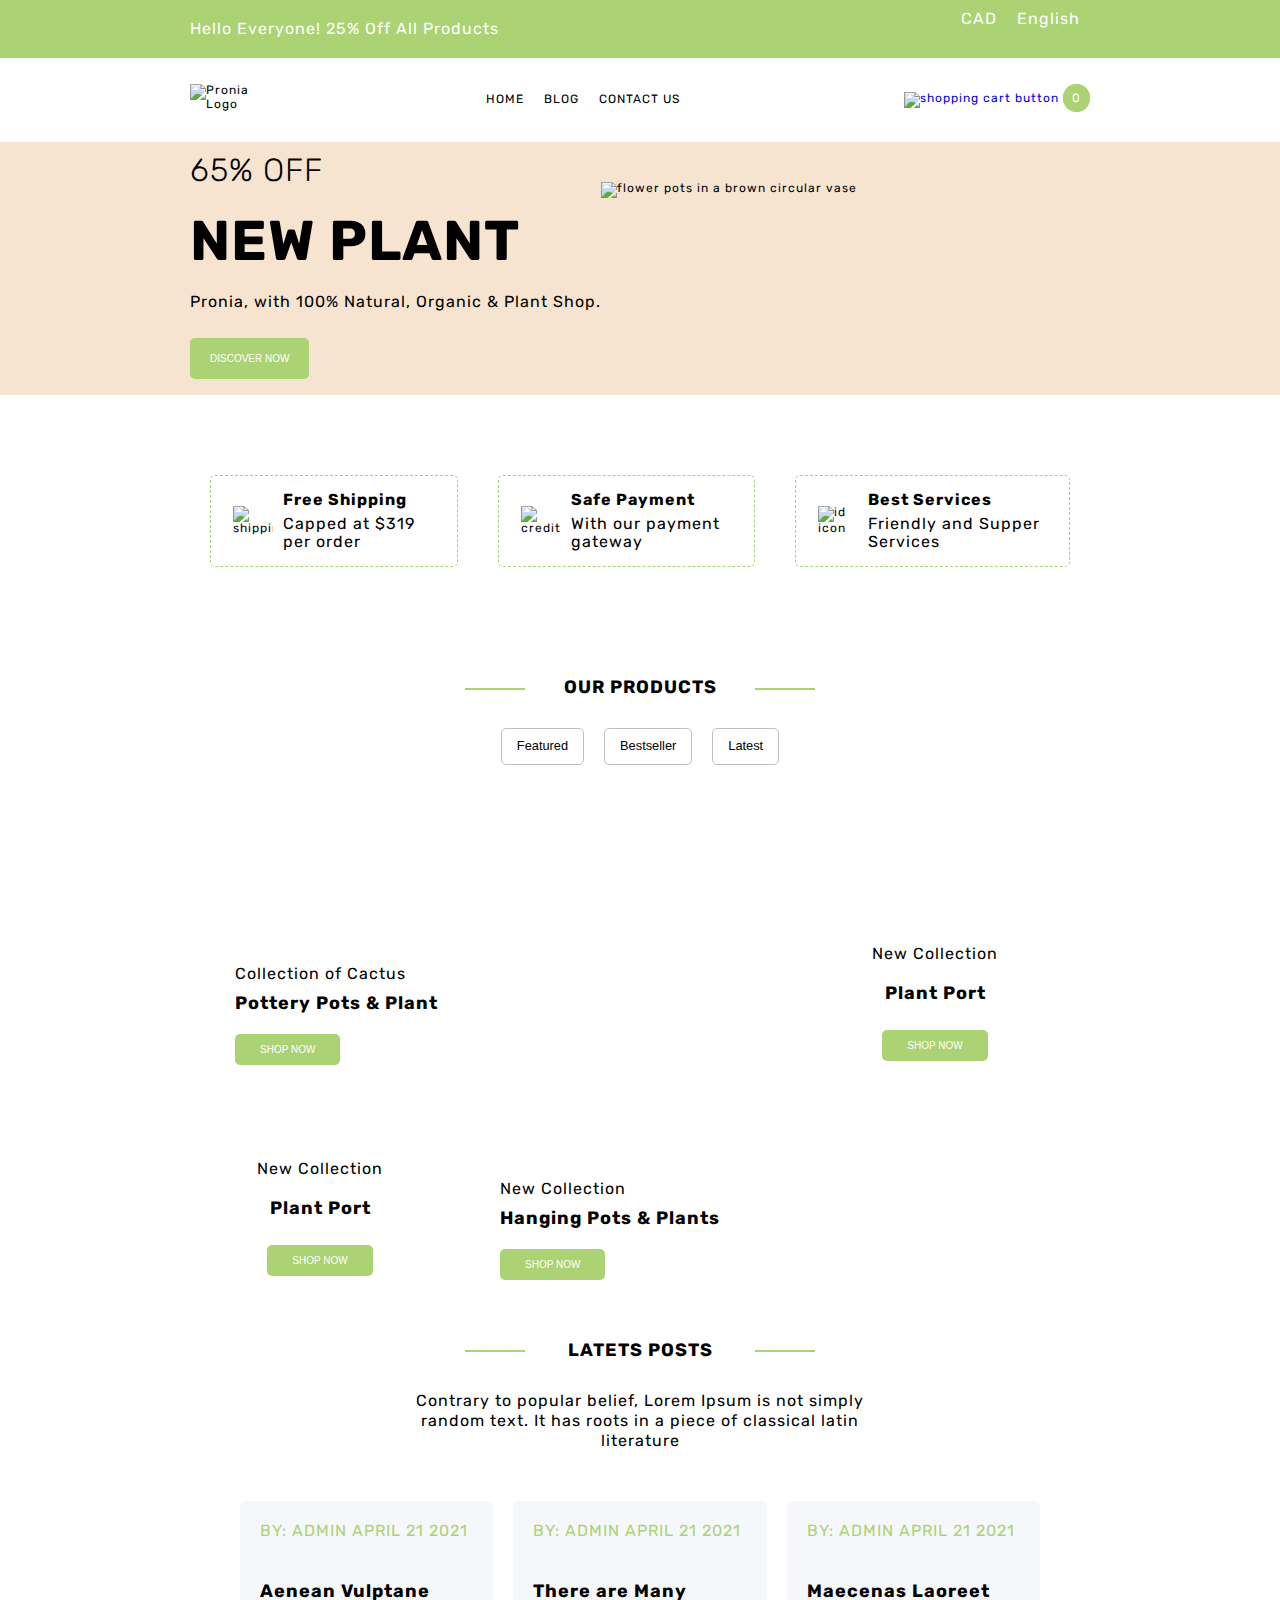
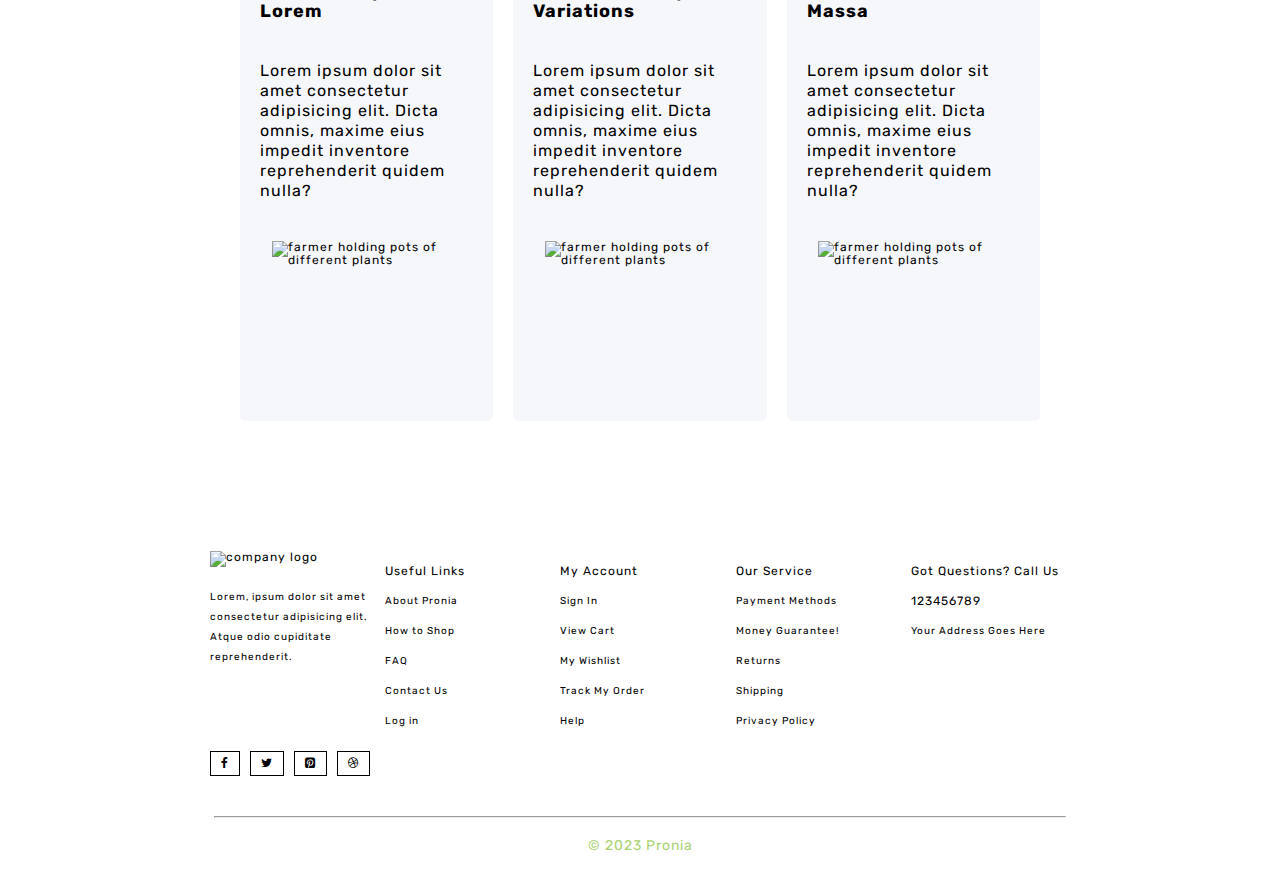
==== commit 3c61afc3: "Merge pull request #2 from Project-2-Group-Work/filtering" ====
--- a/index.html
+++ b/index.html
@@ -119,9 +119,9 @@
         <div class="wrapper">
           <h2 class="lines">OUR PRODUCTS</h2>
           <div class="product-categories">
-            <div class="featured"><a href="#">Featured</a></div>
-            <div class="bestseller"><a href="#">Bestseller</a></div>
-            <div class="latest"><a href="#">Latest</a></div>
+              <button class="filter" id="featured">Featured</button>
+              <button class="filter" id="bestseller">Bestseller</button>
+              <button class="filter" id="latest">Latest</button>
           </div>
           <div id="product-items-container">
             <!-- this element will feature a list of animals being served to us from our Firebase db-->
--- a/styles/style.css
+++ b/styles/style.css
@@ -302,6 +302,10 @@
 img {
   max-width: 100%;
   height: auto;
+}
+
+.product-items li {
+  list-style-type: none;
 }
 
 .top-bar {
@@ -585,30 +589,23 @@
           justify-content: center;
 }
 
-.featured {
-  border: #abd373 dashed 1px;
-  padding: 10px 15px;
-  text-align: center;
-  border-radius: 5px;
-  margin: 0px 10px;
-}
-.featured a {
-  text-decoration: none;
-  color: #abd373;
-}
-
-.bestseller,
-.latest {
+.filter {
   border: #c0c0c0 solid 1px;
   padding: 10px 15px;
   text-align: center;
   border-radius: 5px;
   margin: 0px 10px;
-}
-.bestseller a,
-.latest a {
-  text-decoration: none;
   color: black;
+  font-size: 0.8rem;
+  background-color: white;
+  cursor: pointer;
+}
+
+.filter:hover:not([disabled]),
+.filter:focus {
+  border: #abd373 dashed 1px;
+  background-color: white;
+  color: #abd373;
 }
 
 #product-items-container img {
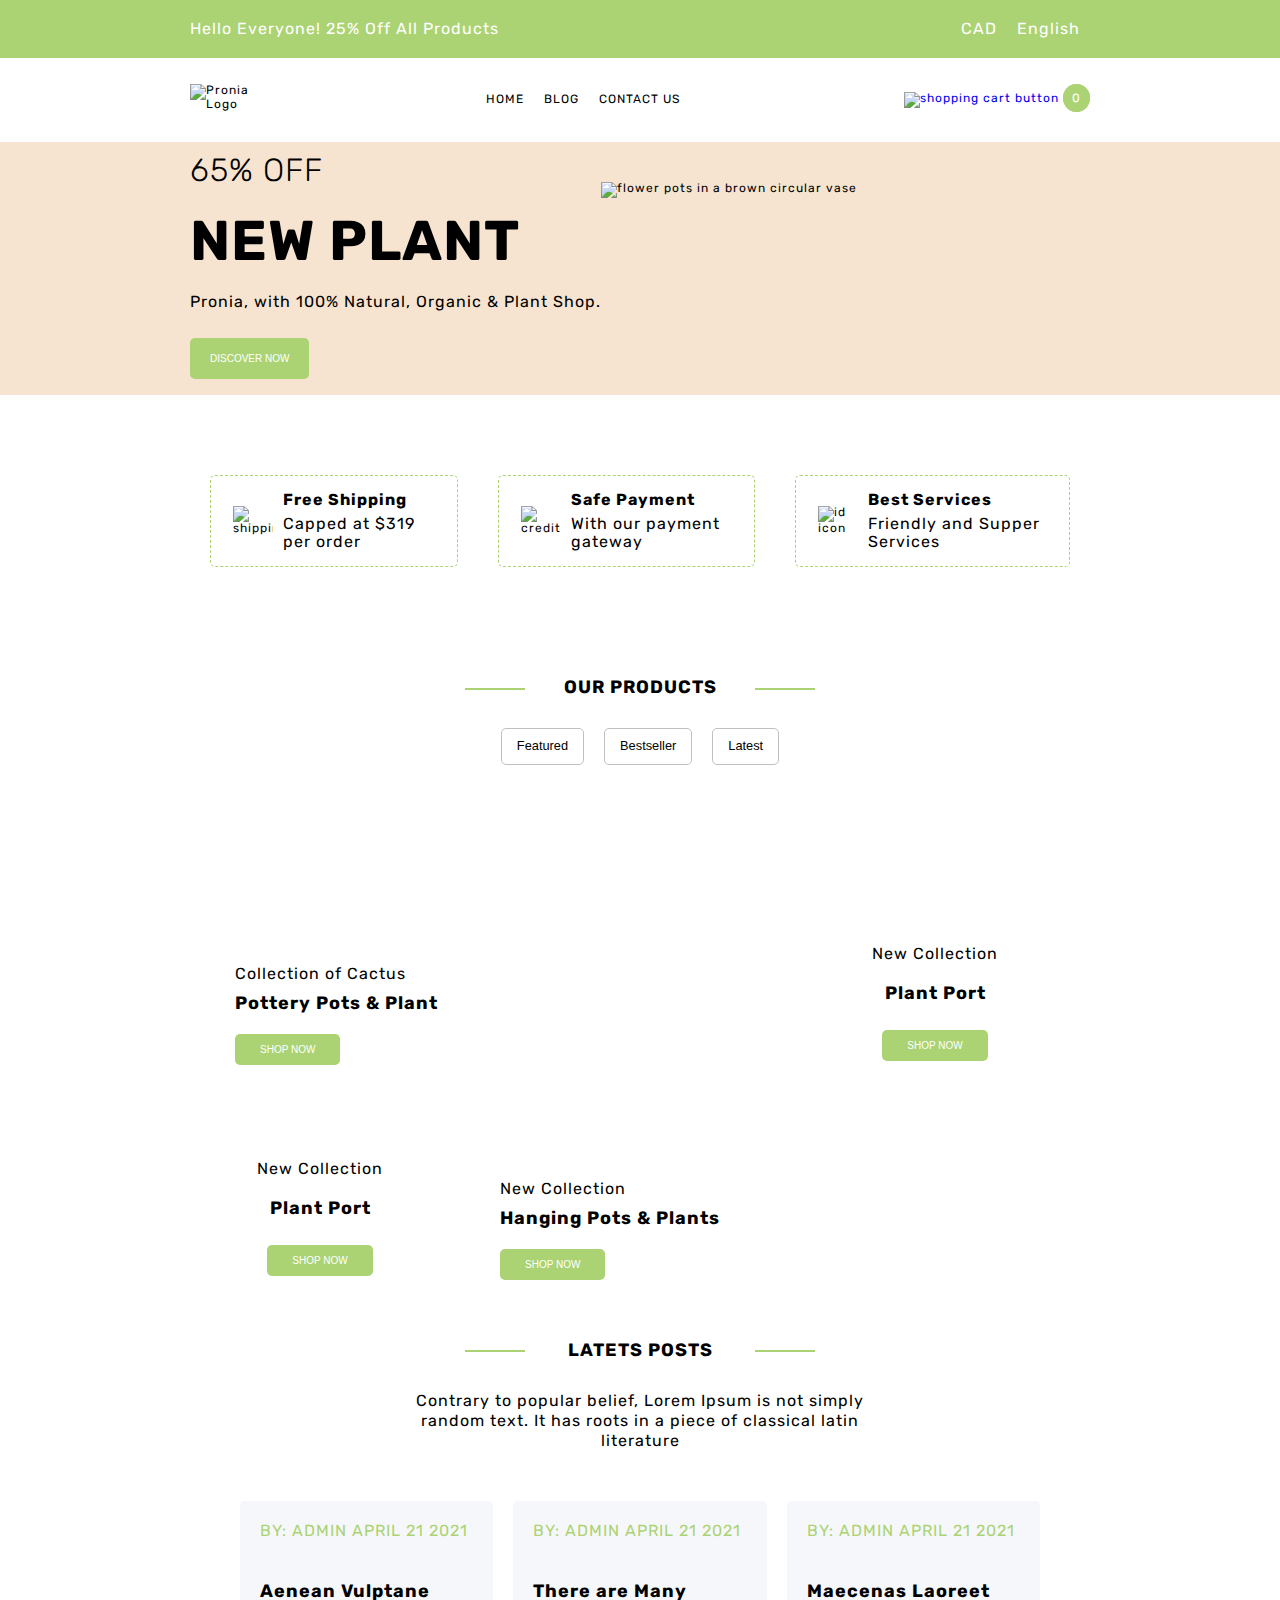
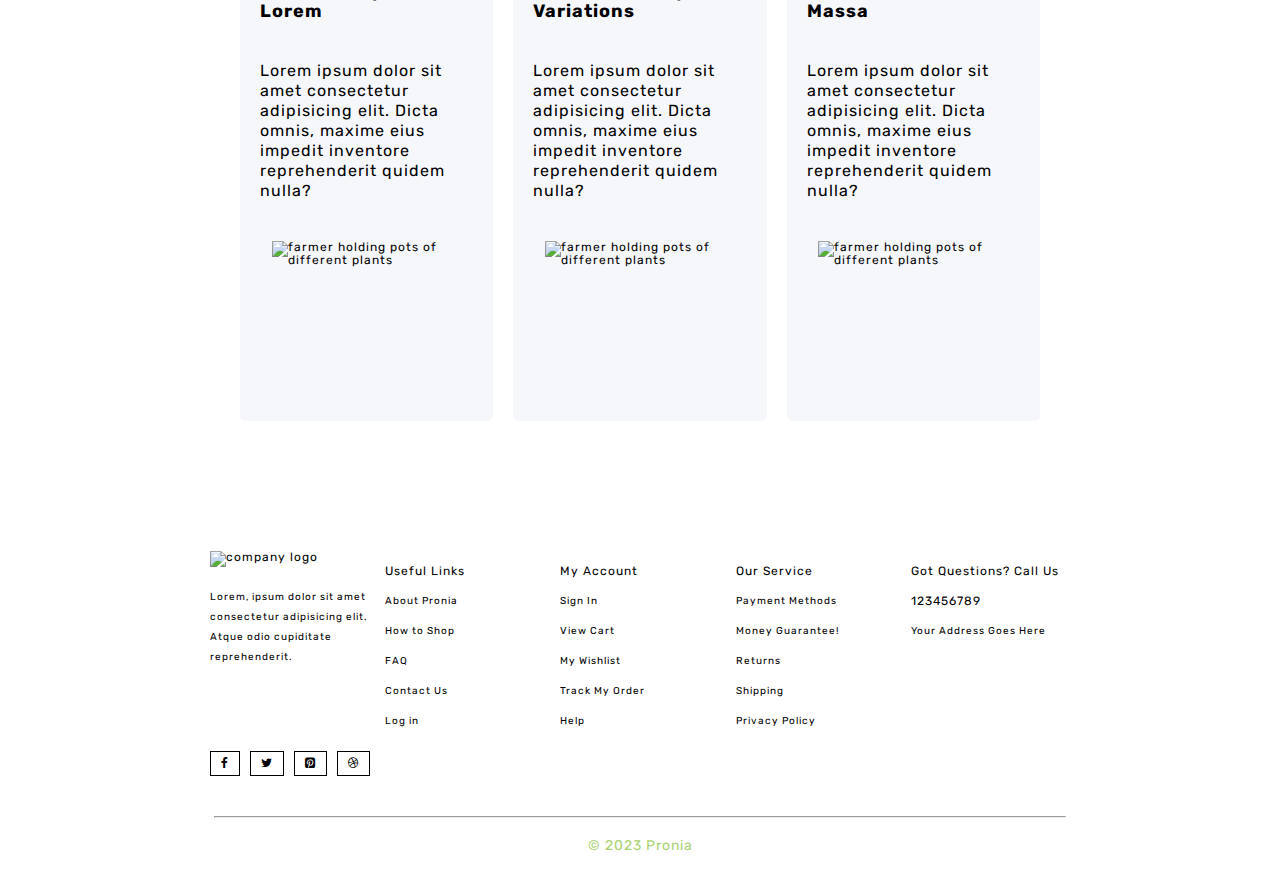
==== commit 3920bf46: "added filtering and merged add to cart filter, also includes responsivness edits" ====
--- a/index.html
+++ b/index.html
@@ -124,7 +124,7 @@
               <button class="filter" id="latest">Latest</button>
           </div>
           <div id="product-items-container">
-            <!-- this element will feature a list of animals being served to us from our Firebase db-->
+            <!-- this element will feature a list of plants being served to us from our Firebase db-->
           </div>
         </div>
       </div>
--- a/styles/style.css
+++ b/styles/style.css
@@ -330,7 +330,7 @@
   display: flex;
 }
 .top-bar .wrapper div p {
-  margin: 0px 10px;
+  margin: 10px 10px;
 }
 
 .navigation {
@@ -995,6 +995,10 @@
   }
 }
 @media (max-width: 834px) {
+  .pot-collection-1,
+  .pot-collection-4 {
+    width: 516px;
+  }
   .blog p {
     padding: 0px 50px;
   }
@@ -1020,7 +1024,7 @@
         -ms-flex-align: center;
             align-items: center;
     width: auto;
-    height: 350px;
+    height: 390px;
   }
   .blog-container .blog-post-1 p,
   .blog-container .blog-post-2 p,
@@ -1038,10 +1042,14 @@
   }
 }
 @media (max-width: 776px) {
-  .product-items {
+  #product-items-container {
     display: grid;
     grid-template-columns: 1fr 1fr 1fr;
     margin: 0px 30px;
+  }
+  .pot-collection-1,
+  .pot-collection-4 {
+    width: 516px;
   }
 }
 @media (max-width: 653px) {
@@ -1064,6 +1072,13 @@
     width: 100%;
   }
 }
+@media (max-width: 428px) {
+  #product-items-container {
+    display: grid;
+    grid-template-columns: 1fr 1fr;
+    margin: 0px 30px;
+  }
+}
 @media (max-width: 495px) {
   .benefits .wrapper {
     display: -webkit-box;
@@ -1074,9 +1089,60 @@
         -ms-flex-direction: column;
             flex-direction: column;
   }
+  .top-bar .wrapper div {
+    display: inline;
+  }
+  .navigation .wrapper .navigation-bar .pronia-logo {
+    width: auto;
+    height: 24px;
+    margin-bottom: 11px;
+  }
+  .banner .wrapper {
+    display: -webkit-box;
+    display: -ms-flexbox;
+    display: flex;
+    -webkit-box-orient: vertical;
+    -webkit-box-direction: normal;
+        -ms-flex-direction: column;
+            flex-direction: column;
+    -webkit-box-pack: center;
+        -ms-flex-pack: center;
+            justify-content: center;
+    -webkit-box-align: center;
+        -ms-flex-align: center;
+            align-items: center;
+  }
+  .text-container {
+    display: -webkit-box;
+    display: -ms-flexbox;
+    display: flex;
+    -webkit-box-pack: center;
+        -ms-flex-pack: center;
+            justify-content: center;
+    -webkit-box-align: center;
+        -ms-flex-align: center;
+            align-items: center;
+  }
+  .banner .text-container {
+    margin: 10px 0px;
+  }
+  .banner .wrapper .text-container .subheading-banner {
+    text-align: center;
+  }
+  .blog-container .blog-post-1,
+  .blog-container .blog-post-2,
+  .blog-container .blog-post-3 {
+    width: 300px;
+    height: 461px;
+  }
+  .blog-container .blog-post-1 img,
+  .blog-container .blog-post-2 img,
+  .blog-container .blog-post-3 img {
+    width: 60%;
+  }
 }
 @media (max-width: 397px) {
-  .product-items {
+  #product-items-container {
     display: grid;
     grid-template-columns: 1fr 1fr;
     margin: 0px 30px;
@@ -1092,7 +1158,7 @@
         -ms-flex-direction: column;
             flex-direction: column;
   }
-  .product-items {
+  #product-items-container {
     display: grid;
     grid-template-columns: 1fr 1fr;
     margin: 0px 30px;
@@ -1133,7 +1199,7 @@
   .blog-container .blog-post-2,
   .blog-container .blog-post-3 {
     width: 300px;
-    height: 370px;
+    height: 461px;
   }
   .blog-container .blog-post-1 img,
   .blog-container .blog-post-2 img,
@@ -1236,13 +1302,43 @@
     width: 613px;
   }
 }
+@media (max-width: 428px) {
+  hr {
+    width: 400px;
+  }
+  .footer-container {
+    display: grid;
+    grid-template-columns: 1fr;
+    padding: 30px 20px 10px 20px;
+    text-align: center;
+  }
+  .social-media-container {
+    -webkit-box-pack: center;
+        -ms-flex-pack: center;
+            justify-content: center;
+    -webkit-box-align: center;
+        -ms-flex-align: center;
+            align-items: center;
+    margin: 0px auto;
+  }
+}
 @media (max-width: 375px) {
   .footer-container {
     display: grid;
-    grid-template-columns: 1fr 1fr;
+    grid-template-columns: 1fr;
     padding: 30px 20px 10px 20px;
+    text-align: center;
   }
   hr {
     width: 270px;
   }
+  .social-media-container {
+    -webkit-box-pack: center;
+        -ms-flex-pack: center;
+            justify-content: center;
+    -webkit-box-align: center;
+        -ms-flex-align: center;
+            align-items: center;
+    margin: 0px auto;
+  }
 }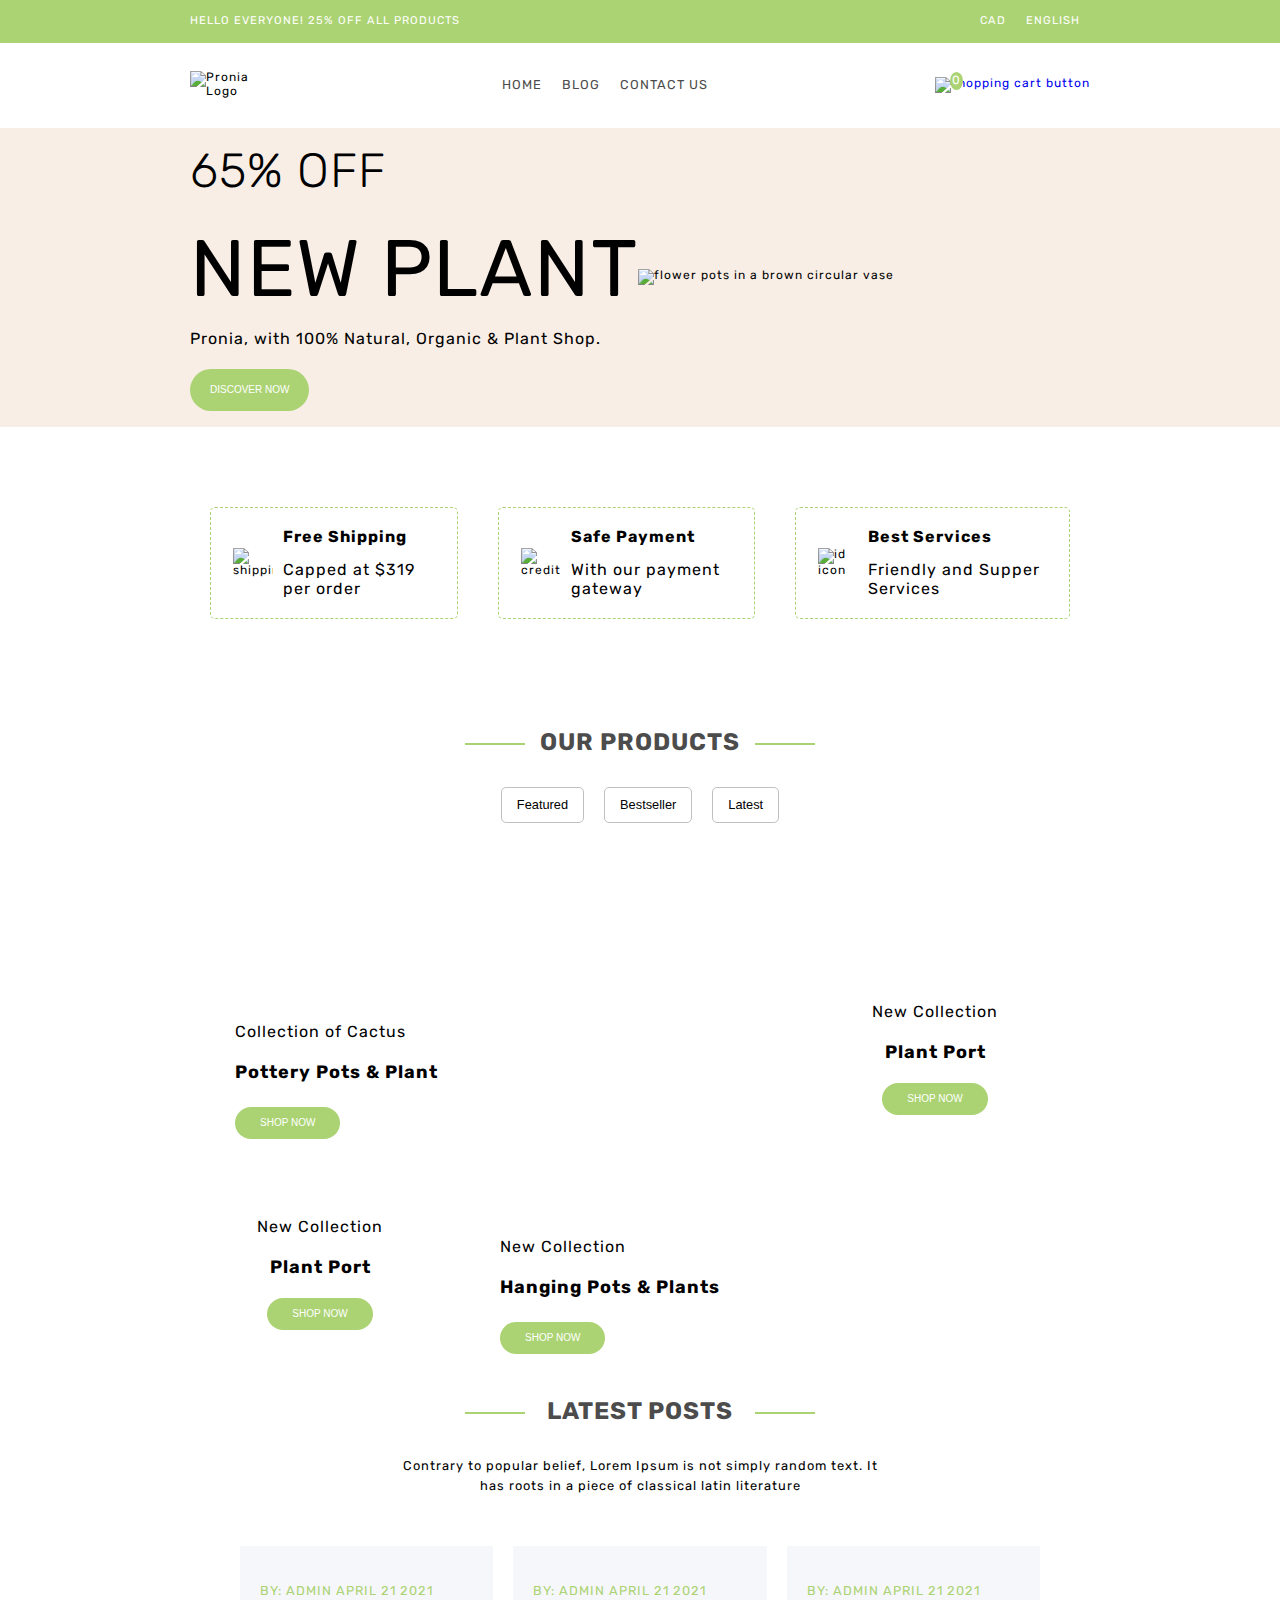
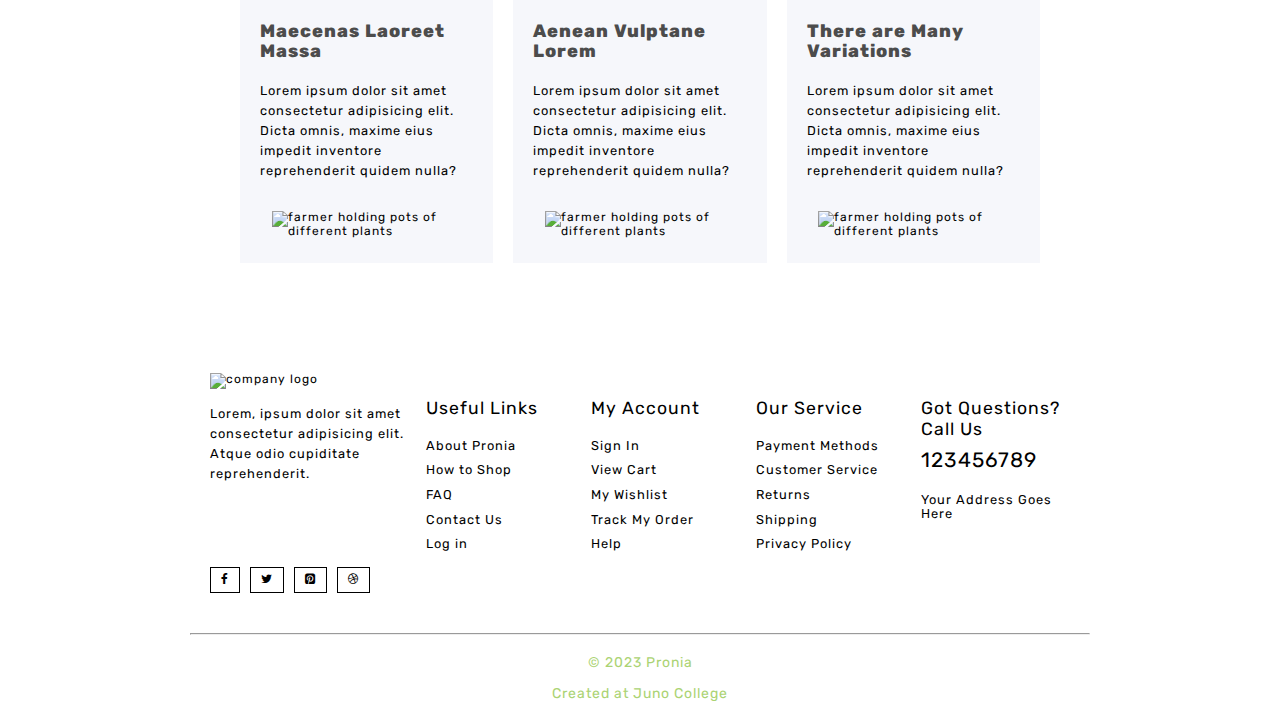
==== commit 087a45dc: "Merge pull request #6 from Project-2-Group-Work/cartItems" ====
--- a/index.html
+++ b/index.html
@@ -9,7 +9,7 @@
     <link rel="preconnect" href="https://fonts.googleapis.com" />
     <link rel="preconnect" href="https://fonts.gstatic.com" crossorigin />
     <link
-      href="https://fonts.googleapis.com/css2?family=Rubik:wght@300;400&display=swap"
+      href="https://fonts.googleapis.com/css2?family=Rubik:wght@300;400;800&display=swap"
       rel="stylesheet"
     />
     <link
@@ -25,10 +25,10 @@
     <header>
       <div class="top-bar">
         <div class="wrapper">
-          <p>Hello everyone! 25% off all products</p>
+          <p class="top-text">hello everyone! 25% off all products</p>
           <div>
-            <p>CAD</p>
-            <p>English</p>
+            <p class="top-text">cad</p>
+            <p class="top-text">english</p>
           </div>
         </div>
       </div>
@@ -80,55 +80,55 @@
     <main>
       <div class="benefits">
         <div class="wrapper">
-          <div class="benefit-container1">
+          <div class="benefit-container">
             <div class="benefit-icon1">
               <img
                 src="./pronia-project/assets/icons/car.png"
                 alt="shipping truck icon"
               />
             </div>
-            <div class="benefit-text1">
+            <div class="benefit-text">
               <p class="text-heading">Free Shipping</p>
               <p>Capped at $319 per order</p>
             </div>
           </div>
-          <div class="benefit-container2">
+          <div class="benefit-container">
             <div class="benefit-icon2">
               <img
                 src="./pronia-project/assets/icons/card.png"
                 alt="credit card icon"
               />
             </div>
-            <div class="benefit-text2">
+            <div class="benefit-text">
               <p class="text-heading">Safe Payment</p>
               <p>With our payment gateway</p>
             </div>
           </div>
-          <div class="benefit-container3">
+          <div class="benefit-container">
             <div class="benefit-icon3">
               <img src="./pronia-project/assets/id.jpeg" alt="id icon" />
             </div>
-            <div class="benefit-text3">
+            <div class="benefit-text">
               <p class="text-heading">Best Services</p>
               <p>Friendly and Supper Services</p>
             </div>
           </div>
         </div>
       </div>
-      <div class="Products">
+      <div class="products">
         <div class="wrapper">
           <h2 class="lines">OUR PRODUCTS</h2>
           <div class="product-categories">
-              <button class="filter" id="featured">Featured</button>
-              <button class="filter" id="bestseller">Bestseller</button>
-              <button class="filter" id="latest">Latest</button>
+            <button class="filter" id="featured">Featured</button>
+            <button class="filter" id="bestseller">Bestseller</button>
+            <button class="filter" id="latest">Latest</button>
           </div>
           <div id="product-items-container">
             <!-- this element will feature a list of plants being served to us from our Firebase db-->
           </div>
         </div>
       </div>
-      <div class="Collections">
+      <div class="collections">
         <div class="wrapper">
           <div class="pot-collections">
             <div class="pot-collection-1">
@@ -156,13 +156,25 @@
       </div>
       <div class="blog">
         <div class="wrapper">
-          <h2 class="lines">LATETS POSTS</h2>
+          <h2 class="lines">LATEST POSTS</h2>
           <p>
             Contrary to popular belief, Lorem Ipsum is not simply random text.
             It has roots in a piece of classical latin literature
           </p>
           <div class="blog-container">
-            <div class="blog-post-1">
+            <div class="blog-post">
+              <p class="blog-title">BY: ADMIN APRIL 21 2021</p>
+              <p class="blog-heading">Maecenas Laoreet Massa</p>
+              <p>
+                Lorem ipsum dolor sit amet consectetur adipisicing elit. Dicta
+                omnis, maxime eius impedit inventore reprehenderit quidem nulla?
+              </p>
+              <img
+                src="pronia-project/assets/blog3.jpeg"
+                alt="farmer holding pots of different plants"
+              />
+            </div>
+            <div class="blog-post">
               <p class="blog-title">BY: ADMIN APRIL 21 2021</p>
               <p class="blog-heading">Aenean Vulptane Lorem</p>
               <p>
@@ -170,11 +182,11 @@
                 omnis, maxime eius impedit inventore reprehenderit quidem nulla?
               </p>
               <img
-                src="pronia-project/assets/blog3.jpeg"
+                src="pronia-project/assets/blog1.jpeg"
                 alt="farmer holding pots of different plants"
               />
             </div>
-            <div class="blog-post-2">
+            <div class="blog-post">
               <p class="blog-title">BY: ADMIN APRIL 21 2021</p>
               <p class="blog-heading">There are Many Variations</p>
               <p>
@@ -182,18 +194,6 @@
                 omnis, maxime eius impedit inventore reprehenderit quidem nulla?
               </p>
               <img
-                src="pronia-project/assets/blog1.jpeg"
-                alt="farmer holding pots of different plants"
-              />
-            </div>
-            <div class="blog-post-3">
-              <p class="blog-title">BY: ADMIN APRIL 21 2021</p>
-              <p class="blog-heading">Maecenas Laoreet Massa</p>
-              <p>
-                Lorem ipsum dolor sit amet consectetur adipisicing elit. Dicta
-                omnis, maxime eius impedit inventore reprehenderit quidem nulla?
-              </p>
-              <img
                 src="pronia-project/assets/blog2.jpeg"
                 alt="farmer holding pots of different plants"
               />
@@ -206,7 +206,7 @@
           <div class="footer-container">
             <div class="section-1">
               <img src="pronia-project/assets/logo.png" alt="company logo" />
-              <p>
+              <p class="line-height">
                 Lorem, ipsum dolor sit amet consectetur adipisicing elit. Atque
                 odio cupiditate reprehenderit.
               </p>
@@ -230,13 +230,13 @@
             <div class="section-4">
               <p class="title">Our Service</p>
               <p>Payment Methods</p>
-              <p>Money Guarantee!</p>
+              <p>Customer Service</p>
               <p>Returns</p>
               <p>Shipping</p>
               <p>Privacy Policy</p>
             </div>
             <div class="section-5">
-              <p class="title">Got Questions? Call Us</p>
+              <p class="contact">Got Questions? Call Us</p>
               <p class="number">123456789</p>
               <p>Your Address Goes Here</p>
             </div>
@@ -255,10 +255,13 @@
               <i class="fa fa-dribbble" aria-hidden="true"></i>
             </div>
           </div>
-        </div>
-        <hr />
-        <div class="copy-right">
-          <p>© 2023 Pronia</p>
+          <hr />
+          <div class="copy-right">
+            <p>© 2023 Pronia</p>
+            <p>
+              <a href="https://junocollege.com/">Created at Juno College</a>
+            </p>
+          </div>
         </div>
       </footer>
     </main>
--- a/styles/style.css
+++ b/styles/style.css
@@ -269,11 +269,13 @@
   font-family: "Rubik", sans-serif;
   font-size: 12px;
   letter-spacing: 1px;
+  color: #000;
 }
 
 h1 {
-  font-size: 3.5rem;
+  font-size: 5rem;
   margin: 10px 0px;
+  font-weight: 400;
 }
 
 button {
@@ -314,7 +316,6 @@
   font-weight: normal;
   color: #fff;
   text-transform: capitalize;
-  padding: 10px;
 }
 .top-bar .wrapper {
   display: -webkit-box;
@@ -323,6 +324,10 @@
   -webkit-box-pack: justify;
       -ms-flex-pack: justify;
           justify-content: space-between;
+  text-transform: uppercase;
+  -webkit-box-align: center;
+      -ms-flex-align: center;
+          align-items: center;
 }
 .top-bar .wrapper div {
   display: -webkit-box;
@@ -331,6 +336,10 @@
 }
 .top-bar .wrapper div p {
   margin: 10px 10px;
+}
+
+.top-text {
+  font-size: 0.7rem;
 }
 
 .navigation {
@@ -358,12 +367,12 @@
 }
 .navigation .wrapper .navigation-bar nav a {
   text-decoration: none;
-  color: rgb(0, 0, 0);
+  color: #4c4c4c;
   margin: 0px 10px;
+  font-size: 0.8rem;
 }
 .navigation .wrapper .navigation-bar .pronia-logo {
-  width: 71px;
-  height: 33px;
+  width: 85px;
 }
 .navigation .wrapper .navigation-bar .pronia-logo .cart-icon {
   height: 40px;
@@ -371,25 +380,26 @@
 }
 
 .navigation .wrapper .navigation-bar .cart-icon {
-  height: 20px;
-  width: 20px;
+  height: 30px;
+  width: 25px;
 }
 
 .navigation a {
   text-decoration: none;
+  position: relative;
 }
 .navigation .cart-counter {
   border: solid 2px #abd373;
   background-color: #abd373;
-  top: 50px;
-  right: 110px;
-  padding: 5px 7px;
+  top: -5px;
+  left: 15px;
   border-radius: 50%;
   color: white;
+  position: absolute;
 }
 
 .banner {
-  background-color: #f6e4d1;
+  background-color: #F8EEE5;
 }
 .banner .wrapper {
   display: -webkit-box;
@@ -400,6 +410,14 @@
   width: 50%;
 }
 
+.banner .wrapper .image-container {
+  display: -webkit-box;
+  display: -ms-flexbox;
+  display: flex;
+  -webkit-box-align: center;
+      -ms-flex-align: center;
+          align-items: center;
+}
 .banner .wrapper .text-container {
   display: -webkit-box;
   display: -ms-flexbox;
@@ -414,16 +432,17 @@
 }
 .banner .wrapper .text-container p {
   margin-bottom: 10px 0px;
+  color: #000;
 }
 .banner .wrapper .text-container .subheading-banner {
-  font-size: 2rem;
+  font-size: 3rem;
   font-weight: 300;
   text-align: left;
+  color: #000;
   margin: 10px 0px;
 }
 
 .banner .wrapper .flower-pot {
-  height: 400px;
   width: 400px;
   padding: 40px 0px;
 }
@@ -431,6 +450,7 @@
   max-width: -webkit-fit-content;
   max-width: -moz-fit-content;
   max-width: fit-content;
+  border-radius: 500px;
 }
 
 .contact-banner {
@@ -504,9 +524,7 @@
   display: -ms-flexbox;
   display: flex;
 }
-.benefits .benefit-container1,
-.benefits .benefit-container2,
-.benefits .benefit-container3 {
+.benefits .benefit-container {
   display: -webkit-box;
   display: -ms-flexbox;
   display: flex;
@@ -539,9 +557,7 @@
           align-items: center;
 }
 
-.benefit-text1 p,
-.benefit-text2 p,
-.benefit-text3 p {
+.benefit-text p {
   margin: 5px 0px;
 }
 
@@ -556,6 +572,8 @@
   max-width: 350px;
   margin: 30px auto;
   text-align: center;
+  font-size: 1.5rem;
+  color: #4c4c4c;
 }
 
 .lines:before {
@@ -631,13 +649,13 @@
   height: 30px;
   width: auto;
   padding: 5px;
-  -webkit-box-shadow: 0px 2px 7px #4c4c4c;
-          box-shadow: 0px 2px 7px #4c4c4c;
+  -webkit-box-shadow: -1px 4px 9px rgba(76, 76, 76, 0.6);
+          box-shadow: -1px 4px 9px rgba(76, 76, 76, 0.6);
 }
 
 p {
-  margin: 10px 0px;
   font-size: medium;
+  padding: 5px 0;
 }
 
 .prices {
@@ -686,6 +704,7 @@
 
 .collection-buttons {
   padding: 10px 25px;
+  border-radius: 500px;
 }
 
 .pot-collection-1 .title,
@@ -764,6 +783,7 @@
   text-align: center;
   padding: 0px 200px;
   line-height: 20px;
+  font-size: 0.8rem;
 }
 .blog img {
   display: block;
@@ -786,9 +806,7 @@
   margin: 40px;
 }
 
-.blog-post-1,
-.blog-post-2,
-.blog-post-3 {
+.blog-post {
   display: -webkit-box;
   display: -ms-flexbox;
   display: flex;
@@ -796,33 +814,19 @@
   -webkit-box-direction: normal;
       -ms-flex-direction: column;
           flex-direction: column;
-  -webkit-box-pack: left;
-      -ms-flex-pack: left;
-          justify-content: left;
-  -webkit-box-align: start;
-      -ms-flex-align: start;
-          align-items: start;
   background-color: #f6f7fb;
-  border-radius: 5px;
-  padding-bottom: 20px;
-  width: 260px;
-  height: 520px;
   margin: 10px;
-}
-.blog-post-1 .blog-title,
-.blog-post-2 .blog-title,
-.blog-post-3 .blog-title {
+  padding: 25px 0;
+}
+.blog-post .blog-title {
   color: #abd373;
 }
-.blog-post-1 .blog-heading,
-.blog-post-2 .blog-heading,
-.blog-post-3 .blog-heading {
-  font-weight: bolder;
+.blog-post .blog-heading {
+  font-weight: 800;
   font-size: large;
-}
-.blog-post-1 p,
-.blog-post-2 p,
-.blog-post-3 p {
+  color: #4c4c4c;
+}
+.blog-post p {
   text-align: left;
   padding: 10px 20px;
 }
@@ -993,6 +997,16 @@
         -ms-flex-pack: center;
             justify-content: center;
   }
+  .benefits .wrapper {
+    -webkit-box-orient: vertical;
+    -webkit-box-direction: normal;
+        -ms-flex-direction: column;
+            flex-direction: column;
+  }
+  .benefit-text {
+    text-align: center;
+    width: 100%;
+  }
 }
 @media (max-width: 834px) {
   .pot-collection-1,
@@ -1011,9 +1025,7 @@
         -ms-flex-direction: column;
             flex-direction: column;
   }
-  .blog-container .blog-post-1,
-  .blog-container .blog-post-2,
-  .blog-container .blog-post-3 {
+  .blog-container .blog-post {
     display: -webkit-box;
     display: -ms-flexbox;
     display: flex;
@@ -1026,14 +1038,10 @@
     width: auto;
     height: 390px;
   }
-  .blog-container .blog-post-1 p,
-  .blog-container .blog-post-2 p,
-  .blog-container .blog-post-3 p {
+  .blog-container .blog-post p {
     text-align: center;
   }
-  .blog-container .blog-post-1 img,
-  .blog-container .blog-post-2 img,
-  .blog-container .blog-post-3 img {
+  .blog-container .blog-post img {
     display: block;
     width: 40%;
   }
@@ -1129,15 +1137,11 @@
   .banner .wrapper .text-container .subheading-banner {
     text-align: center;
   }
-  .blog-container .blog-post-1,
-  .blog-container .blog-post-2,
-  .blog-container .blog-post-3 {
+  .blog-container .blog-post {
     width: 300px;
     height: 461px;
   }
-  .blog-container .blog-post-1 img,
-  .blog-container .blog-post-2 img,
-  .blog-container .blog-post-3 img {
+  .blog-container .blog-post img {
     width: 60%;
   }
 }
@@ -1146,6 +1150,14 @@
     display: grid;
     grid-template-columns: 1fr 1fr;
     margin: 0px 30px;
+  }
+  .lines {
+    max-width: 300px;
+    font-size: 1.4rem;
+  }
+  .lines:after,
+  .lines:before {
+    width: 45px;
   }
 }
 @media (max-width: 375px) {
@@ -1195,15 +1207,11 @@
   .pot-collection-4 .title {
     margin: 0px 40px 10px 40px;
   }
-  .blog-container .blog-post-1,
-  .blog-container .blog-post-2,
-  .blog-container .blog-post-3 {
+  .blog-container .blog-post {
     width: 300px;
     height: 461px;
   }
-  .blog-container .blog-post-1 img,
-  .blog-container .blog-post-2 img,
-  .blog-container .blog-post-3 img {
+  .blog-container .blog-post img {
     width: 60%;
   }
   .contact-main .form {
@@ -1220,6 +1228,23 @@
     height: 570px;
   }
 }
+@media (max-width: 500px) {
+  .contact-info-container .title {
+    padding: 10px 0;
+  }
+  .contact-info-container .email {
+    padding: 10px 0;
+  }
+  .contact-info-container .caption {
+    padding: 10px 0;
+  }
+  .contact-info-container .number {
+    padding: 10px 0;
+  }
+  .contact-info-container .address {
+    padding: 10px 0;
+  }
+}
 footer {
   background-image: url(../pronia-project/assets/footer.jpg);
   background-size: cover;
@@ -1238,19 +1263,33 @@
 }
 
 .footer-container .title {
-  font-size: 12px;
+  font-size: 1.1rem;
   margin-bottom: 10px;
 }
+.footer-container .contact {
+  font-size: 1.1rem;
+}
 
 .footer-container p {
-  line-height: 20px;
-}
-
+  font-weight: 400;
+  font-size: 0.8rem;
+}
+
+.section-1 {
+  width: 200px;
+}
 .section-1 img {
   width: auto;
-  height: 20px;
+  height: 50px;
   margin-bottom: 10px;
-  padding-bottom: 0px;
+  position: relative;
+  top: -20px;
+}
+
+.line-height {
+  line-height: 20px;
+  position: relative;
+  top: -20px;
 }
 
 .section-5 .title {
@@ -1261,7 +1300,7 @@
 }
 
 .section-5 .number {
-  font-size: 12px;
+  font-size: 1.3rem;
   margin-bottom: 10px;
 }
 
@@ -1290,27 +1329,25 @@
   font-size: 14px;
   color: #abd373;
 }
+.copy-right a {
+  text-decoration: none;
+  color: #abd373;
+}
 
 hr {
   margin: 40px auto 20px auto;
-  width: 850px;
   color: #abd373;
 }
 
-@media (max-width: 834px) {
-  hr {
-    width: 613px;
-  }
-}
-@media (max-width: 428px) {
-  hr {
-    width: 400px;
-  }
+@media (max-width: 640px) {
   .footer-container {
     display: grid;
     grid-template-columns: 1fr;
     padding: 30px 20px 10px 20px;
     text-align: center;
+  }
+  .section-1 {
+    width: 100%;
   }
   .social-media-container {
     -webkit-box-pack: center;
@@ -1322,15 +1359,12 @@
     margin: 0px auto;
   }
 }
-@media (max-width: 375px) {
+@media (max-width: 376px) {
   .footer-container {
     display: grid;
     grid-template-columns: 1fr;
     padding: 30px 20px 10px 20px;
     text-align: center;
-  }
-  hr {
-    width: 270px;
   }
   .social-media-container {
     -webkit-box-pack: center;
